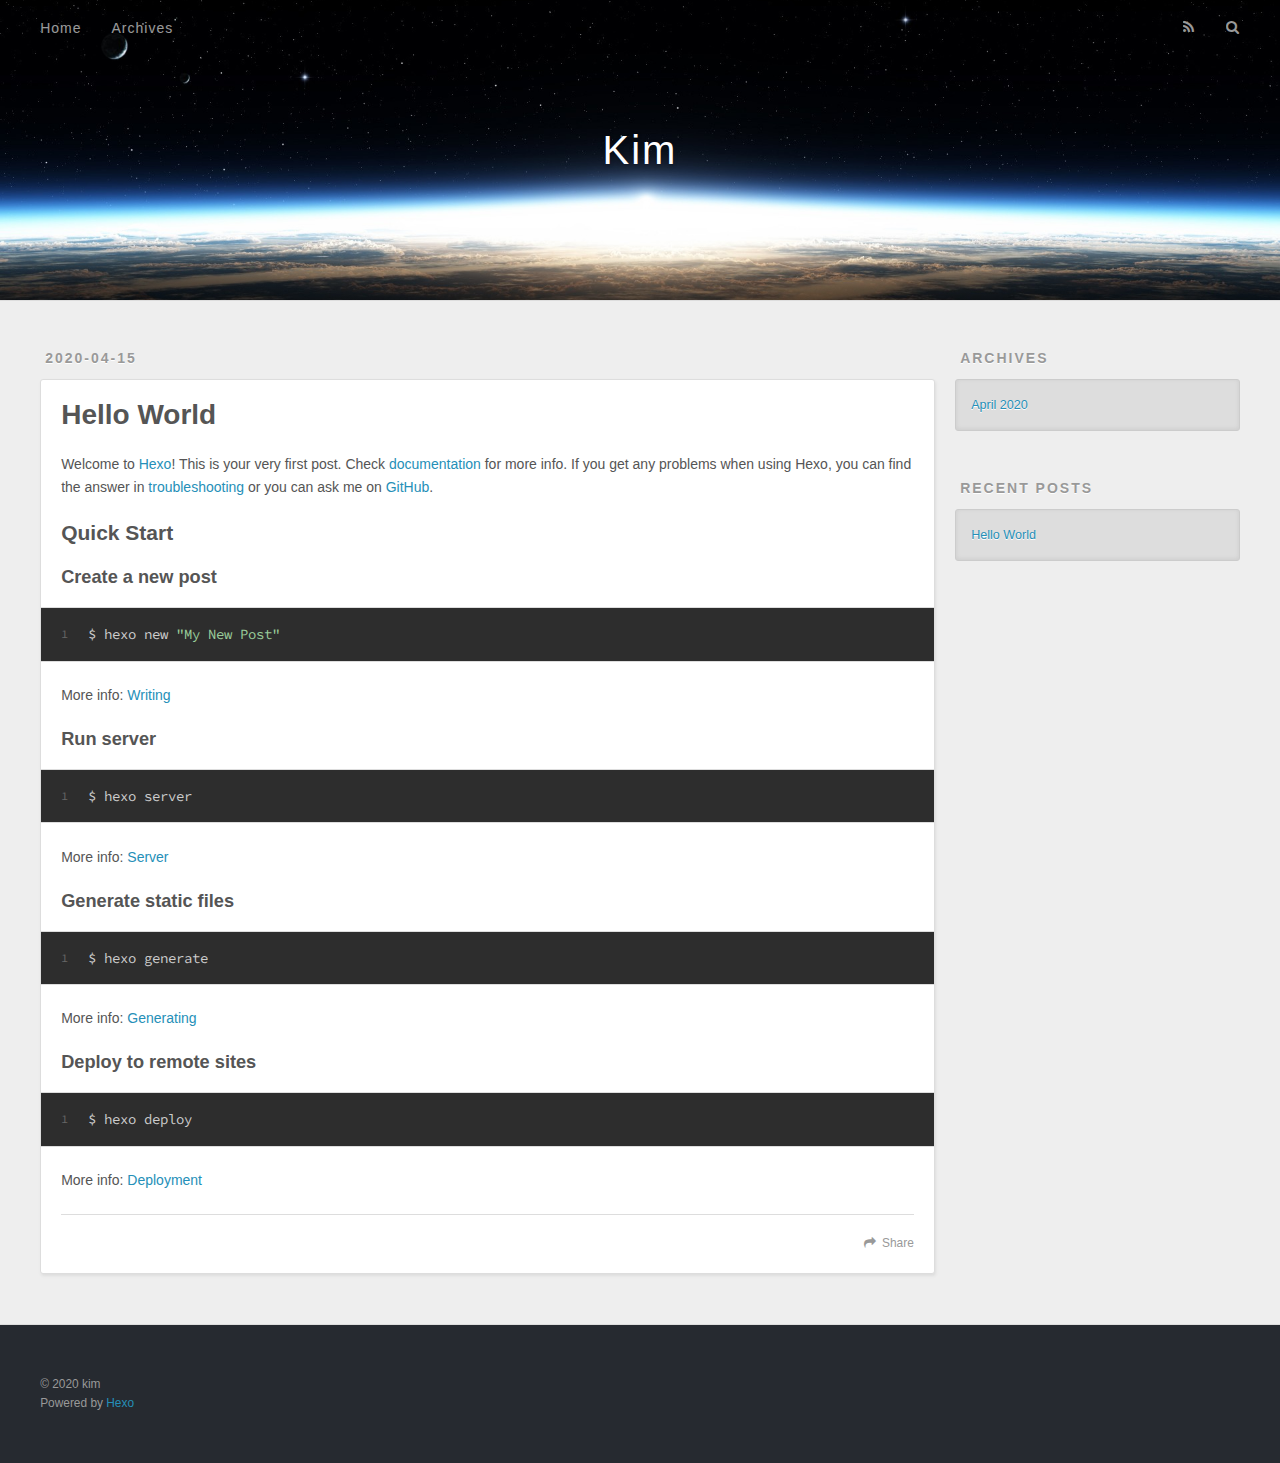
==== index.html @ f3a20fbd "Site updated: 2020-04-15 17:46:55" ====
<!DOCTYPE html>
<html>
<head>
  <meta charset="utf-8">
  

  
  <title>Kim</title>
  <meta name="viewport" content="width=device-width, initial-scale=1, maximum-scale=1">
  <meta property="og:type" content="website">
<meta property="og:title" content="Kim">
<meta property="og:url" content="http://yoursite.com/index.html">
<meta property="og:site_name" content="Kim">
<meta property="og:locale" content="en_US">
<meta property="article:author" content="kim">
<meta name="twitter:card" content="summary">
  
    <link rel="alternate" href="/atom.xml" title="Kim" type="application/atom+xml">
  
  
    <link rel="icon" href="/favicon.png">
  
  
    <link href="//fonts.googleapis.com/css?family=Source+Code+Pro" rel="stylesheet" type="text/css">
  
  
<link rel="stylesheet" href="/css/style.css">

<meta name="generator" content="Hexo 4.2.0"></head>

<body>
  <div id="container">
    <div id="wrap">
      <header id="header">
  <div id="banner"></div>
  <div id="header-outer" class="outer">
    <div id="header-title" class="inner">
      <h1 id="logo-wrap">
        <a href="/" id="logo">Kim</a>
      </h1>
      
    </div>
    <div id="header-inner" class="inner">
      <nav id="main-nav">
        <a id="main-nav-toggle" class="nav-icon"></a>
        
          <a class="main-nav-link" href="/">Home</a>
        
          <a class="main-nav-link" href="/archives">Archives</a>
        
      </nav>
      <nav id="sub-nav">
        
          <a id="nav-rss-link" class="nav-icon" href="/atom.xml" title="RSS Feed"></a>
        
        <a id="nav-search-btn" class="nav-icon" title="Search"></a>
      </nav>
      <div id="search-form-wrap">
        <form action="//google.com/search" method="get" accept-charset="UTF-8" class="search-form"><input type="search" name="q" class="search-form-input" placeholder="Search"><button type="submit" class="search-form-submit">&#xF002;</button><input type="hidden" name="sitesearch" value="http://yoursite.com"></form>
      </div>
    </div>
  </div>
</header>
      <div class="outer">
        <section id="main">
  
    <article id="post-hello-world" class="article article-type-post" itemscope itemprop="blogPost">
  <div class="article-meta">
    <a href="/2020/04/15/hello-world/" class="article-date">
  <time datetime="2020-04-15T09:38:22.490Z" itemprop="datePublished">2020-04-15</time>
</a>
    
  </div>
  <div class="article-inner">
    
    
      <header class="article-header">
        
  
    <h1 itemprop="name">
      <a class="article-title" href="/2020/04/15/hello-world/">Hello World</a>
    </h1>
  

      </header>
    
    <div class="article-entry" itemprop="articleBody">
      
        <p>Welcome to <a href="https://hexo.io/" target="_blank" rel="noopener">Hexo</a>! This is your very first post. Check <a href="https://hexo.io/docs/" target="_blank" rel="noopener">documentation</a> for more info. If you get any problems when using Hexo, you can find the answer in <a href="https://hexo.io/docs/troubleshooting.html" target="_blank" rel="noopener">troubleshooting</a> or you can ask me on <a href="https://github.com/hexojs/hexo/issues" target="_blank" rel="noopener">GitHub</a>.</p>
<h2 id="Quick-Start"><a href="#Quick-Start" class="headerlink" title="Quick Start"></a>Quick Start</h2><h3 id="Create-a-new-post"><a href="#Create-a-new-post" class="headerlink" title="Create a new post"></a>Create a new post</h3><figure class="highlight bash"><table><tr><td class="gutter"><pre><span class="line">1</span><br></pre></td><td class="code"><pre><span class="line">$ hexo new <span class="string">"My New Post"</span></span><br></pre></td></tr></table></figure>

<p>More info: <a href="https://hexo.io/docs/writing.html" target="_blank" rel="noopener">Writing</a></p>
<h3 id="Run-server"><a href="#Run-server" class="headerlink" title="Run server"></a>Run server</h3><figure class="highlight bash"><table><tr><td class="gutter"><pre><span class="line">1</span><br></pre></td><td class="code"><pre><span class="line">$ hexo server</span><br></pre></td></tr></table></figure>

<p>More info: <a href="https://hexo.io/docs/server.html" target="_blank" rel="noopener">Server</a></p>
<h3 id="Generate-static-files"><a href="#Generate-static-files" class="headerlink" title="Generate static files"></a>Generate static files</h3><figure class="highlight bash"><table><tr><td class="gutter"><pre><span class="line">1</span><br></pre></td><td class="code"><pre><span class="line">$ hexo generate</span><br></pre></td></tr></table></figure>

<p>More info: <a href="https://hexo.io/docs/generating.html" target="_blank" rel="noopener">Generating</a></p>
<h3 id="Deploy-to-remote-sites"><a href="#Deploy-to-remote-sites" class="headerlink" title="Deploy to remote sites"></a>Deploy to remote sites</h3><figure class="highlight bash"><table><tr><td class="gutter"><pre><span class="line">1</span><br></pre></td><td class="code"><pre><span class="line">$ hexo deploy</span><br></pre></td></tr></table></figure>

<p>More info: <a href="https://hexo.io/docs/one-command-deployment.html" target="_blank" rel="noopener">Deployment</a></p>

      
    </div>
    <footer class="article-footer">
      <a data-url="http://yoursite.com/2020/04/15/hello-world/" data-id="ck9158bzf0000q0x570cofn86" class="article-share-link">Share</a>
      
      
    </footer>
  </div>
  
</article>


  


</section>
        
          <aside id="sidebar">
  
    

  
    

  
    
  
    
  <div class="widget-wrap">
    <h3 class="widget-title">Archives</h3>
    <div class="widget">
      <ul class="archive-list"><li class="archive-list-item"><a class="archive-list-link" href="/archives/2020/04/">April 2020</a></li></ul>
    </div>
  </div>


  
    
  <div class="widget-wrap">
    <h3 class="widget-title">Recent Posts</h3>
    <div class="widget">
      <ul>
        
          <li>
            <a href="/2020/04/15/hello-world/">Hello World</a>
          </li>
        
      </ul>
    </div>
  </div>

  
</aside>
        
      </div>
      <footer id="footer">
  
  <div class="outer">
    <div id="footer-info" class="inner">
      &copy; 2020 kim<br>
      Powered by <a href="http://hexo.io/" target="_blank">Hexo</a>
    </div>
  </div>
</footer>
    </div>
    <nav id="mobile-nav">
  
    <a href="/" class="mobile-nav-link">Home</a>
  
    <a href="/archives" class="mobile-nav-link">Archives</a>
  
</nav>
    

<script src="//ajax.googleapis.com/ajax/libs/jquery/2.0.3/jquery.min.js"></script>


  
<link rel="stylesheet" href="/fancybox/jquery.fancybox.css">

  
<script src="/fancybox/jquery.fancybox.pack.js"></script>




<script src="/js/script.js"></script>




  </div>
</body>
</html>
---- css/style.css ----
body {
  width: 100%;
}
body:before,
body:after {
  content: "";
  display: table;
}
body:after {
  clear: both;
}
html,
body,
div,
span,
applet,
object,
iframe,
h1,
h2,
h3,
h4,
h5,
h6,
p,
blockquote,
pre,
a,
abbr,
acronym,
address,
big,
cite,
code,
del,
dfn,
em,
img,
ins,
kbd,
q,
s,
samp,
small,
strike,
strong,
sub,
sup,
tt,
var,
dl,
dt,
dd,
ol,
ul,
li,
fieldset,
form,
label,
legend,
table,
caption,
tbody,
tfoot,
thead,
tr,
th,
td {
  margin: 0;
  padding: 0;
  border: 0;
  outline: 0;
  font-weight: inherit;
  font-style: inherit;
  font-family: inherit;
  font-size: 100%;
  vertical-align: baseline;
}
body {
  line-height: 1;
  color: #000;
  background: #fff;
}
ol,
ul {
  list-style: none;
}
table {
  border-collapse: separate;
  border-spacing: 0;
  vertical-align: middle;
}
caption,
th,
td {
  text-align: left;
  font-weight: normal;
  vertical-align: middle;
}
a img {
  border: none;
}
input,
button {
  margin: 0;
  padding: 0;
}
input::-moz-focus-inner,
button::-moz-focus-inner {
  border: 0;
  padding: 0;
}
@font-face {
  font-family: FontAwesome;
  font-style: normal;
  font-weight: normal;
  src: url("fonts/fontawesome-webfont.eot?v=#4.0.3");
  src: url("fonts/fontawesome-webfont.eot?#iefix&v=#4.0.3") format("embedded-opentype"), url("fonts/fontawesome-webfont.woff?v=#4.0.3") format("woff"), url("fonts/fontawesome-webfont.ttf?v=#4.0.3") format("truetype"), url("fonts/fontawesome-webfont.svg#fontawesomeregular?v=#4.0.3") format("svg");
}
html,
body,
#container {
  height: 100%;
}
body {
  background: #eee;
  font: 14px -apple-system, BlinkMacSystemFont, "Segoe UI", "Roboto", "Oxygen", "Ubuntu", "Cantarell", "Fira Sans", "Droid Sans", "Helvetica Neue", sans-serif;
  -webkit-text-size-adjust: 100%;
}
.outer {
  max-width: 1220px;
  margin: 0 auto;
  padding: 0 20px;
}
.outer:before,
.outer:after {
  content: "";
  display: table;
}
.outer:after {
  clear: both;
}
.inner {
  display: inline;
  float: left;
  width: 98.33333333333333%;
  margin: 0 0.833333333333333%;
}
.left,
.alignleft {
  float: left;
}
.right,
.alignright {
  float: right;
}
.clear {
  clear: both;
}
#container {
  position: relative;
}
.mobile-nav-on {
  overflow: hidden;
}
#wrap {
  height: 100%;
  width: 100%;
  position: absolute;
  top: 0;
  left: 0;
  -webkit-transition: 0.2s ease-out;
  -moz-transition: 0.2s ease-out;
  -ms-transition: 0.2s ease-out;
  transition: 0.2s ease-out;
  z-index: 1;
  background: #eee;
}
.mobile-nav-on #wrap {
  left: 280px;
}
@media screen and (min-width: 768px) {
  #main {
    display: inline;
    float: left;
    width: 73.33333333333333%;
    margin: 0 0.833333333333333%;
  }
}
.article-date,
.article-category-link,
.archive-year,
.widget-title {
  text-decoration: none;
  text-transform: uppercase;
  letter-spacing: 2px;
  color: #999;
  margin-bottom: 1em;
  margin-left: 5px;
  line-height: 1em;
  text-shadow: 0 1px #fff;
  font-weight: bold;
}
.article-inner,
.archive-article-inner {
  background: #fff;
  -webkit-box-shadow: 1px 2px 3px #ddd;
  box-shadow: 1px 2px 3px #ddd;
  border: 1px solid #ddd;
  border-radius: 3px;
}
.article-entry h1,
.widget h1 {
  font-size: 2em;
}
.article-entry h2,
.widget h2 {
  font-size: 1.5em;
}
.article-entry h3,
.widget h3 {
  font-size: 1.3em;
}
.article-entry h4,
.widget h4 {
  font-size: 1.2em;
}
.article-entry h5,
.widget h5 {
  font-size: 1em;
}
.article-entry h6,
.widget h6 {
  font-size: 1em;
  color: #999;
}
.article-entry hr,
.widget hr {
  border: 1px dashed #ddd;
}
.article-entry strong,
.widget strong {
  font-weight: bold;
}
.article-entry em,
.widget em,
.article-entry cite,
.widget cite {
  font-style: italic;
}
.article-entry sup,
.widget sup,
.article-entry sub,
.widget sub {
  font-size: 0.75em;
  line-height: 0;
  position: relative;
  vertical-align: baseline;
}
.article-entry sup,
.widget sup {
  top: -0.5em;
}
.article-entry sub,
.widget sub {
  bottom: -0.2em;
}
.article-entry small,
.widget small {
  font-size: 0.85em;
}
.article-entry acronym,
.widget acronym,
.article-entry abbr,
.widget abbr {
  border-bottom: 1px dotted;
}
.article-entry ul,
.widget ul,
.article-entry ol,
.widget ol,
.article-entry dl,
.widget dl {
  margin: 0 20px;
  line-height: 1.6em;
}
.article-entry ul ul,
.widget ul ul,
.article-entry ol ul,
.widget ol ul,
.article-entry ul ol,
.widget ul ol,
.article-entry ol ol,
.widget ol ol {
  margin-top: 0;
  margin-bottom: 0;
}
.article-entry ul,
.widget ul {
  list-style: disc;
}
.article-entry ol,
.widget ol {
  list-style: decimal;
}
.article-entry dt,
.widget dt {
  font-weight: bold;
}
#header {
  height: 300px;
  position: relative;
  border-bottom: 1px solid #ddd;
}
#header:before,
#header:after {
  content: "";
  position: absolute;
  left: 0;
  right: 0;
  height: 40px;
}
#header:before {
  top: 0;
  background: -webkit-linear-gradient(rgba(0,0,0,0.2), transparent);
  background: -moz-linear-gradient(rgba(0,0,0,0.2), transparent);
  background: -ms-linear-gradient(rgba(0,0,0,0.2), transparent);
  background: linear-gradient(rgba(0,0,0,0.2), transparent);
}
#header:after {
  bottom: 0;
  background: -webkit-linear-gradient(transparent, rgba(0,0,0,0.2));
  background: -moz-linear-gradient(transparent, rgba(0,0,0,0.2));
  background: -ms-linear-gradient(transparent, rgba(0,0,0,0.2));
  background: linear-gradient(transparent, rgba(0,0,0,0.2));
}
#header-outer {
  height: 100%;
  position: relative;
}
#header-inner {
  position: relative;
  overflow: hidden;
}
#banner {
  position: absolute;
  top: 0;
  left: 0;
  width: 100%;
  height: 100%;
  background: url("images/banner.jpg") center #000;
  -webkit-background-size: cover;
  -moz-background-size: cover;
  background-size: cover;
  z-index: -1;
}
#header-title {
  text-align: center;
  height: 40px;
  position: absolute;
  top: 50%;
  left: 0;
  margin-top: -20px;
}
#logo,
#subtitle {
  text-decoration: none;
  color: #fff;
  font-weight: 300;
  text-shadow: 0 1px 4px rgba(0,0,0,0.3);
}
#logo {
  font-size: 40px;
  line-height: 40px;
  letter-spacing: 2px;
}
#subtitle {
  font-size: 16px;
  line-height: 16px;
  letter-spacing: 1px;
}
#subtitle-wrap {
  margin-top: 16px;
}
#main-nav {
  float: left;
  margin-left: -15px;
}
.nav-icon,
.main-nav-link {
  float: left;
  color: #fff;
  opacity: 0.6;
  text-decoration: none;
  text-shadow: 0 1px rgba(0,0,0,0.2);
  -webkit-transition: opacity 0.2s;
  -moz-transition: opacity 0.2s;
  -ms-transition: opacity 0.2s;
  transition: opacity 0.2s;
  display: block;
  padding: 20px 15px;
}
.nav-icon:hover,
.main-nav-link:hover {
  opacity: 1;
}
.nav-icon {
  font-family: FontAwesome;
  text-align: center;
  font-size: 14px;
  width: 14px;
  height: 14px;
  padding: 20px 15px;
  position: relative;
  cursor: pointer;
}
.main-nav-link {
  font-weight: 300;
  letter-spacing: 1px;
}
@media screen and (max-width: 479px) {
  .main-nav-link {
    display: none;
  }
}
#main-nav-toggle {
  display: none;
}
#main-nav-toggle:before {
  content: "\f0c9";
}
@media screen and (max-width: 479px) {
  #main-nav-toggle {
    display: block;
  }
}
#sub-nav {
  float: right;
  margin-right: -15px;
}
#nav-rss-link:before {
  content: "\f09e";
}
#nav-search-btn:before {
  content: "\f002";
}
#search-form-wrap {
  position: absolute;
  top: 15px;
  width: 150px;
  height: 30px;
  right: -150px;
  opacity: 0;
  -webkit-transition: 0.2s ease-out;
  -moz-transition: 0.2s ease-out;
  -ms-transition: 0.2s ease-out;
  transition: 0.2s ease-out;
}
#search-form-wrap.on {
  opacity: 1;
  right: 0;
}
@media screen and (max-width: 479px) {
  #search-form-wrap {
    width: 100%;
    right: -100%;
  }
}
.search-form {
  position: absolute;
  top: 0;
  left: 0;
  right: 0;
  background: #fff;
  padding: 5px 15px;
  border-radius: 15px;
  -webkit-box-shadow: 0 0 10px rgba(0,0,0,0.3);
  box-shadow: 0 0 10px rgba(0,0,0,0.3);
}
.search-form-input {
  border: none;
  background: none;
  color: #555;
  width: 100%;
  font: 13px -apple-system, BlinkMacSystemFont, "Segoe UI", "Roboto", "Oxygen", "Ubuntu", "Cantarell", "Fira Sans", "Droid Sans", "Helvetica Neue", sans-serif;
  outline: none;
}
.search-form-input::-webkit-search-results-decoration,
.search-form-input::-webkit-search-cancel-button {
  -webkit-appearance: none;
}
.search-form-submit {
  position: absolute;
  top: 50%;
  right: 10px;
  margin-top: -7px;
  font: 13px FontAwesome;
  border: none;
  background: none;
  color: #bbb;
  cursor: pointer;
}
.search-form-submit:hover,
.search-form-submit:focus {
  color: #777;
}
.article {
  margin: 50px 0;
}
.article-inner {
  overflow: hidden;
}
.article-meta:before,
.article-meta:after {
  content: "";
  display: table;
}
.article-meta:after {
  clear: both;
}
.article-date {
  float: left;
}
.article-category {
  float: left;
  line-height: 1em;
  color: #ccc;
  text-shadow: 0 1px #fff;
  margin-left: 8px;
}
.article-category:before {
  content: "\2022";
}
.article-category-link {
  margin: 0 12px 1em;
}
.article-header {
  padding: 20px 20px 0;
}
.article-title {
  text-decoration: none;
  font-size: 2em;
  font-weight: bold;
  color: #555;
  line-height: 1.1em;
  -webkit-transition: color 0.2s;
  -moz-transition: color 0.2s;
  -ms-transition: color 0.2s;
  transition: color 0.2s;
}
a.article-title:hover {
  color: #258fb8;
}
.article-entry {
  color: #555;
  padding: 0 20px;
}
.article-entry:before,
.article-entry:after {
  content: "";
  display: table;
}
.article-entry:after {
  clear: both;
}
.article-entry p,
.article-entry table {
  line-height: 1.6em;
  margin: 1.6em 0;
}
.article-entry h1,
.article-entry h2,
.article-entry h3,
.article-entry h4,
.article-entry h5,
.article-entry h6 {
  font-weight: bold;
}
.article-entry h1,
.article-entry h2,
.article-entry h3,
.article-entry h4,
.article-entry h5,
.article-entry h6 {
  line-height: 1.1em;
  margin: 1.1em 0;
}
.article-entry a {
  color: #258fb8;
  text-decoration: none;
}
.article-entry a:hover {
  text-decoration: underline;
}
.article-entry ul,
.article-entry ol,
.article-entry dl {
  margin-top: 1.6em;
  margin-bottom: 1.6em;
}
.article-entry img,
.article-entry video {
  max-width: 100%;
  height: auto;
  display: block;
  margin: auto;
}
.article-entry iframe {
  border: none;
}
.article-entry table {
  width: 100%;
  border-collapse: collapse;
  border-spacing: 0;
}
.article-entry th {
  font-weight: bold;
  border-bottom: 3px solid #ddd;
  padding-bottom: 0.5em;
}
.article-entry td {
  border-bottom: 1px solid #ddd;
  padding: 10px 0;
}
.article-entry blockquote {
  font-family: Georgia, "Times New Roman", serif;
  font-size: 1.4em;
  margin: 1.6em 20px;
  text-align: center;
}
.article-entry blockquote footer {
  font-size: 14px;
  margin: 1.6em 0;
  font-family: -apple-system, BlinkMacSystemFont, "Segoe UI", "Roboto", "Oxygen", "Ubuntu", "Cantarell", "Fira Sans", "Droid Sans", "Helvetica Neue", sans-serif;
}
.article-entry blockquote footer cite:before {
  content: "—";
  padding: 0 0.5em;
}
.article-entry .pullquote {
  text-align: left;
  width: 45%;
  margin: 0;
}
.article-entry .pullquote.left {
  margin-left: 0.5em;
  margin-right: 1em;
}
.article-entry .pullquote.right {
  margin-right: 0.5em;
  margin-left: 1em;
}
.article-entry .caption {
  color: #999;
  display: block;
  font-size: 0.9em;
  margin-top: 0.5em;
  position: relative;
  text-align: center;
}
.article-entry .video-container {
  position: relative;
  padding-top: 56.25%;
  height: 0;
  overflow: hidden;
}
.article-entry .video-container iframe,
.article-entry .video-container object,
.article-entry .video-container embed {
  position: absolute;
  top: 0;
  left: 0;
  width: 100%;
  height: 100%;
  margin-top: 0;
}
.article-more-link a {
  display: inline-block;
  line-height: 1em;
  padding: 6px 15px;
  border-radius: 15px;
  background: #eee;
  color: #999;
  text-shadow: 0 1px #fff;
  text-decoration: none;
}
.article-more-link a:hover {
  background: #258fb8;
  color: #fff;
  text-decoration: none;
  text-shadow: 0 1px #1e7293;
}
.article-footer {
  font-size: 0.85em;
  line-height: 1.6em;
  border-top: 1px solid #ddd;
  padding-top: 1.6em;
  margin: 0 20px 20px;
}
.article-footer:before,
.article-footer:after {
  content: "";
  display: table;
}
.article-footer:after {
  clear: both;
}
.article-footer a {
  color: #999;
  text-decoration: none;
}
.article-footer a:hover {
  color: #555;
}
.article-tag-list-item {
  float: left;
  margin-right: 10px;
}
.article-tag-list-link:before {
  content: "#";
}
.article-comment-link {
  float: right;
}
.article-comment-link:before {
  content: "\f075";
  font-family: FontAwesome;
  padding-right: 8px;
}
.article-share-link {
  cursor: pointer;
  float: right;
  margin-left: 20px;
}
.article-share-link:before {
  content: "\f064";
  font-family: FontAwesome;
  padding-right: 6px;
}
#article-nav {
  position: relative;
}
#article-nav:before,
#article-nav:after {
  content: "";
  display: table;
}
#article-nav:after {
  clear: both;
}
@media screen and (min-width: 768px) {
  #article-nav {
    margin: 50px 0;
  }
  #article-nav:before {
    width: 8px;
    height: 8px;
    position: absolute;
    top: 50%;
    left: 50%;
    margin-top: -4px;
    margin-left: -4px;
    content: "";
    border-radius: 50%;
    background: #ddd;
    -webkit-box-shadow: 0 1px 2px #fff;
    box-shadow: 0 1px 2px #fff;
  }
}
.article-nav-link-wrap {
  text-decoration: none;
  text-shadow: 0 1px #fff;
  color: #999;
  -webkit-box-sizing: border-box;
  -moz-box-sizing: border-box;
  box-sizing: border-box;
  margin-top: 50px;
  text-align: center;
  display: block;
}
.article-nav-link-wrap:hover {
  color: #555;
}
@media screen and (min-width: 768px) {
  .article-nav-link-wrap {
    width: 50%;
    margin-top: 0;
  }
}
@media screen and (min-width: 768px) {
  #article-nav-newer {
    float: left;
    text-align: right;
    padding-right: 20px;
  }
}
@media screen and (min-width: 768px) {
  #article-nav-older {
    float: right;
    text-align: left;
    padding-left: 20px;
  }
}
.article-nav-caption {
  text-transform: uppercase;
  letter-spacing: 2px;
  color: #ddd;
  line-height: 1em;
  font-weight: bold;
}
#article-nav-newer .article-nav-caption {
  margin-right: -2px;
}
.article-nav-title {
  font-size: 0.85em;
  line-height: 1.6em;
  margin-top: 0.5em;
}
.article-share-box {
  position: absolute;
  display: none;
  background: #fff;
  -webkit-box-shadow: 1px 2px 10px rgba(0,0,0,0.2);
  box-shadow: 1px 2px 10px rgba(0,0,0,0.2);
  border-radius: 3px;
  margin-left: -145px;
  overflow: hidden;
  z-index: 1;
}
.article-share-box.on {
  display: block;
}
.article-share-input {
  width: 100%;
  background: none;
  -webkit-box-sizing: border-box;
  -moz-box-sizing: border-box;
  box-sizing: border-box;
  font: 14px -apple-system, BlinkMacSystemFont, "Segoe UI", "Roboto", "Oxygen", "Ubuntu", "Cantarell", "Fira Sans", "Droid Sans", "Helvetica Neue", sans-serif;
  padding: 0 15px;
  color: #555;
  outline: none;
  border: 1px solid #ddd;
  border-radius: 3px 3px 0 0;
  height: 36px;
  line-height: 36px;
}
.article-share-links {
  background: #eee;
}
.article-share-links:before,
.article-share-links:after {
  content: "";
  display: table;
}
.article-share-links:after {
  clear: both;
}
.article-share-twitter,
.article-share-facebook,
.article-share-pinterest,
.article-share-google {
  width: 50px;
  height: 36px;
  display: block;
  float: left;
  position: relative;
  color: #999;
  text-shadow: 0 1px #fff;
}
.article-share-twitter:before,
.article-share-facebook:before,
.article-share-pinterest:before,
.article-share-google:before {
  font-size: 20px;
  font-family: FontAwesome;
  width: 20px;
  height: 20px;
  position: absolute;
  top: 50%;
  left: 50%;
  margin-top: -10px;
  margin-left: -10px;
  text-align: center;
}
.article-share-twitter:hover,
.article-share-facebook:hover,
.article-share-pinterest:hover,
.article-share-google:hover {
  color: #fff;
}
.article-share-twitter:before {
  content: "\f099";
}
.article-share-twitter:hover {
  background: #00aced;
  text-shadow: 0 1px #008abe;
}
.article-share-facebook:before {
  content: "\f09a";
}
.article-share-facebook:hover {
  background: #3b5998;
  text-shadow: 0 1px #2f477a;
}
.article-share-pinterest:before {
  content: "\f0d2";
}
.article-share-pinterest:hover {
  background: #cb2027;
  text-shadow: 0 1px #a21a1f;
}
.article-share-google:before {
  content: "\f0d5";
}
.article-share-google:hover {
  background: #dd4b39;
  text-shadow: 0 1px #be3221;
}
.article-gallery {
  background: #000;
  position: relative;
}
.article-gallery-photos {
  position: relative;
  overflow: hidden;
}
.article-gallery-img {
  display: none;
  max-width: 100%;
}
.article-gallery-img:first-child {
  display: block;
}
.article-gallery-img.loaded {
  position: absolute;
  display: block;
}
.article-gallery-img img {
  display: block;
  max-width: 100%;
  margin: 0 auto;
}
#comments {
  background: #fff;
  -webkit-box-shadow: 1px 2px 3px #ddd;
  box-shadow: 1px 2px 3px #ddd;
  padding: 20px;
  border: 1px solid #ddd;
  border-radius: 3px;
  margin: 50px 0;
}
#comments a {
  color: #258fb8;
}
.archives-wrap {
  margin: 50px 0;
}
.archives:before,
.archives:after {
  content: "";
  display: table;
}
.archives:after {
  clear: both;
}
.archive-year-wrap {
  margin-bottom: 1em;
}
.archives {
  -webkit-column-gap: 10px;
  -moz-column-gap: 10px;
  column-gap: 10px;
}
@media screen and (min-width: 480px) and (max-width: 767px) {
  .archives {
    -webkit-column-count: 2;
    -moz-column-count: 2;
    column-count: 2;
  }
}
@media screen and (min-width: 768px) {
  .archives {
    -webkit-column-count: 3;
    -moz-column-count: 3;
    column-count: 3;
  }
}
.archive-article {
  -webkit-column-break-inside: avoid;
  page-break-inside: avoid;
  overflow: hidden;
  break-inside: avoid-column;
}
.archive-article-inner {
  padding: 10px;
  margin-bottom: 15px;
}
.archive-article-title {
  text-decoration: none;
  font-weight: bold;
  color: #555;
  -webkit-transition: color 0.2s;
  -moz-transition: color 0.2s;
  -ms-transition: color 0.2s;
  transition: color 0.2s;
  line-height: 1.6em;
}
.archive-article-title:hover {
  color: #258fb8;
}
.archive-article-footer {
  margin-top: 1em;
}
.archive-article-date {
  color: #999;
  text-decoration: none;
  font-size: 0.85em;
  line-height: 1em;
  margin-bottom: 0.5em;
  display: block;
}
#page-nav {
  margin: 50px auto;
  background: #fff;
  -webkit-box-shadow: 1px 2px 3px #ddd;
  box-shadow: 1px 2px 3px #ddd;
  border: 1px solid #ddd;
  border-radius: 3px;
  text-align: center;
  color: #999;
  overflow: hidden;
}
#page-nav:before,
#page-nav:after {
  content: "";
  display: table;
}
#page-nav:after {
  clear: both;
}
#page-nav a,
#page-nav span {
  padding: 10px 20px;
  line-height: 1;
  height: 2ex;
}
#page-nav a {
  color: #999;
  text-decoration: none;
}
#page-nav a:hover {
  background: #999;
  color: #fff;
}
#page-nav .prev {
  float: left;
}
#page-nav .next {
  float: right;
}
#page-nav .page-number {
  display: inline-block;
}
@media screen and (max-width: 479px) {
  #page-nav .page-number {
    display: none;
  }
}
#page-nav .current {
  color: #555;
  font-weight: bold;
}
#page-nav .space {
  color: #ddd;
}
#footer {
  background: #262a30;
  padding: 50px 0;
  border-top: 1px solid #ddd;
  color: #999;
}
#footer a {
  color: #258fb8;
  text-decoration: none;
}
#footer a:hover {
  text-decoration: underline;
}
#footer-info {
  line-height: 1.6em;
  font-size: 0.85em;
}
.article-entry pre,
.article-entry .highlight {
  background: #2d2d2d;
  margin: 0 -20px;
  padding: 15px 20px;
  border-style: solid;
  border-color: #ddd;
  border-width: 1px 0;
  overflow: auto;
  color: #ccc;
  line-height: 22.400000000000002px;
}
.article-entry .highlight .gutter pre,
.article-entry .gist .gist-file .gist-data .line-numbers {
  color: #666;
  font-size: 0.85em;
}
.article-entry pre,
.article-entry code {
  font-family: "Source Code Pro", Consolas, Monaco, Menlo, Consolas, monospace;
}
.article-entry code {
  background: #eee;
  text-shadow: 0 1px #fff;
  padding: 0 0.3em;
}
.article-entry pre code {
  background: none;
  text-shadow: none;
  padding: 0;
}
.article-entry .highlight pre {
  border: none;
  margin: 0;
  padding: 0;
}
.article-entry .highlight table {
  margin: 0;
  width: auto;
}
.article-entry .highlight td {
  border: none;
  padding: 0;
}
.article-entry .highlight figcaption {
  font-size: 0.85em;
  color: #999;
  line-height: 1em;
  margin-bottom: 1em;
}
.article-entry .highlight figcaption:before,
.article-entry .highlight figcaption:after {
  content: "";
  display: table;
}
.article-entry .highlight figcaption:after {
  clear: both;
}
.article-entry .highlight figcaption a {
  float: right;
}
.article-entry .highlight .gutter pre {
  text-align: right;
  padding-right: 20px;
}
.article-entry .highlight .line {
  height: 22.400000000000002px;
}
.article-entry .highlight .line.marked {
  background: #515151;
}
.article-entry .gist {
  margin: 0 -20px;
  border-style: solid;
  border-color: #ddd;
  border-width: 1px 0;
  background: #2d2d2d;
  padding: 15px 20px 15px 0;
}
.article-entry .gist .gist-file {
  border: none;
  font-family: "Source Code Pro", Consolas, Monaco, Menlo, Consolas, monospace;
  margin: 0;
}
.article-entry .gist .gist-file .gist-data {
  background: none;
  border: none;
}
.article-entry .gist .gist-file .gist-data .line-numbers {
  background: none;
  border: none;
  padding: 0 20px 0 0;
}
.article-entry .gist .gist-file .gist-data .line-data {
  padding: 0 !important;
}
.article-entry .gist .gist-file .highlight {
  margin: 0;
  padding: 0;
  border: none;
}
.article-entry .gist .gist-file .gist-meta {
  background: #2d2d2d;
  color: #999;
  font: 0.85em -apple-system, BlinkMacSystemFont, "Segoe UI", "Roboto", "Oxygen", "Ubuntu", "Cantarell", "Fira Sans", "Droid Sans", "Helvetica Neue", sans-serif;
  text-shadow: 0 0;
  padding: 0;
  margin-top: 1em;
  margin-left: 20px;
}
.article-entry .gist .gist-file .gist-meta a {
  color: #258fb8;
  font-weight: normal;
}
.article-entry .gist .gist-file .gist-meta a:hover {
  text-decoration: underline;
}
pre .comment,
pre .title {
  color: #999;
}
pre .variable,
pre .attribute,
pre .tag,
pre .regexp,
pre .ruby .constant,
pre .xml .tag .title,
pre .xml .pi,
pre .xml .doctype,
pre .html .doctype,
pre .css .id,
pre .css .class,
pre .css .pseudo {
  color: #f2777a;
}
pre .number,
pre .preprocessor,
pre .built_in,
pre .literal,
pre .params,
pre .constant {
  color: #f99157;
}
pre .class,
pre .ruby .class .title,
pre .css .rules .attribute {
  color: #9c9;
}
pre .string,
pre .value,
pre .inheritance,
pre .header,
pre .ruby .symbol,
pre .xml .cdata {
  color: #9c9;
}
pre .css .hexcolor {
  color: #6cc;
}
pre .function,
pre .python .decorator,
pre .python .title,
pre .ruby .function .title,
pre .ruby .title .keyword,
pre .perl .sub,
pre .javascript .title,
pre .coffeescript .title {
  color: #69c;
}
pre .keyword,
pre .javascript .function {
  color: #c9c;
}
@media screen and (max-width: 479px) {
  #mobile-nav {
    position: absolute;
    top: 0;
    left: 0;
    width: 280px;
    height: 100%;
    background: #191919;
    border-right: 1px solid #fff;
  }
}
@media screen and (max-width: 479px) {
  .mobile-nav-link {
    display: block;
    color: #999;
    text-decoration: none;
    padding: 15px 20px;
    font-weight: bold;
  }
  .mobile-nav-link:hover {
    color: #fff;
  }
}
@media screen and (min-width: 768px) {
  #sidebar {
    display: inline;
    float: left;
    width: 23.333333333333332%;
    margin: 0 0.833333333333333%;
  }
}
.widget-wrap {
  margin: 50px 0;
}
.widget {
  color: #777;
  text-shadow: 0 1px #fff;
  background: #ddd;
  -webkit-box-shadow: 0 -1px 4px #ccc inset;
  box-shadow: 0 -1px 4px #ccc inset;
  border: 1px solid #ccc;
  padding: 15px;
  border-radius: 3px;
}
.widget a {
  color: #258fb8;
  text-decoration: none;
}
.widget a:hover {
  text-decoration: underline;
}
.widget ul ul,
.widget ol ul,
.widget dl ul,
.widget ul ol,
.widget ol ol,
.widget dl ol,
.widget ul dl,
.widget ol dl,
.widget dl dl {
  margin-left: 15px;
  list-style: disc;
}
.widget {
  line-height: 1.6em;
  word-wrap: break-word;
  font-size: 0.9em;
}
.widget ul,
.widget ol {
  list-style: none;
  margin: 0;
}
.widget ul ul,
.widget ol ul,
.widget ul ol,
.widget ol ol {
  margin: 0 20px;
}
.widget ul ul,
.widget ol ul {
  list-style: disc;
}
.widget ul ol,
.widget ol ol {
  list-style: decimal;
}
.category-list-count,
.tag-list-count,
.archive-list-count {
  padding-left: 5px;
  color: #999;
  font-size: 0.85em;
}
.category-list-count:before,
.tag-list-count:before,
.archive-list-count:before {
  content: "(";
}
.category-list-count:after,
.tag-list-count:after,
.archive-list-count:after {
  content: ")";
}
.tagcloud a {
  margin-right: 5px;
  display: inline-block;
}
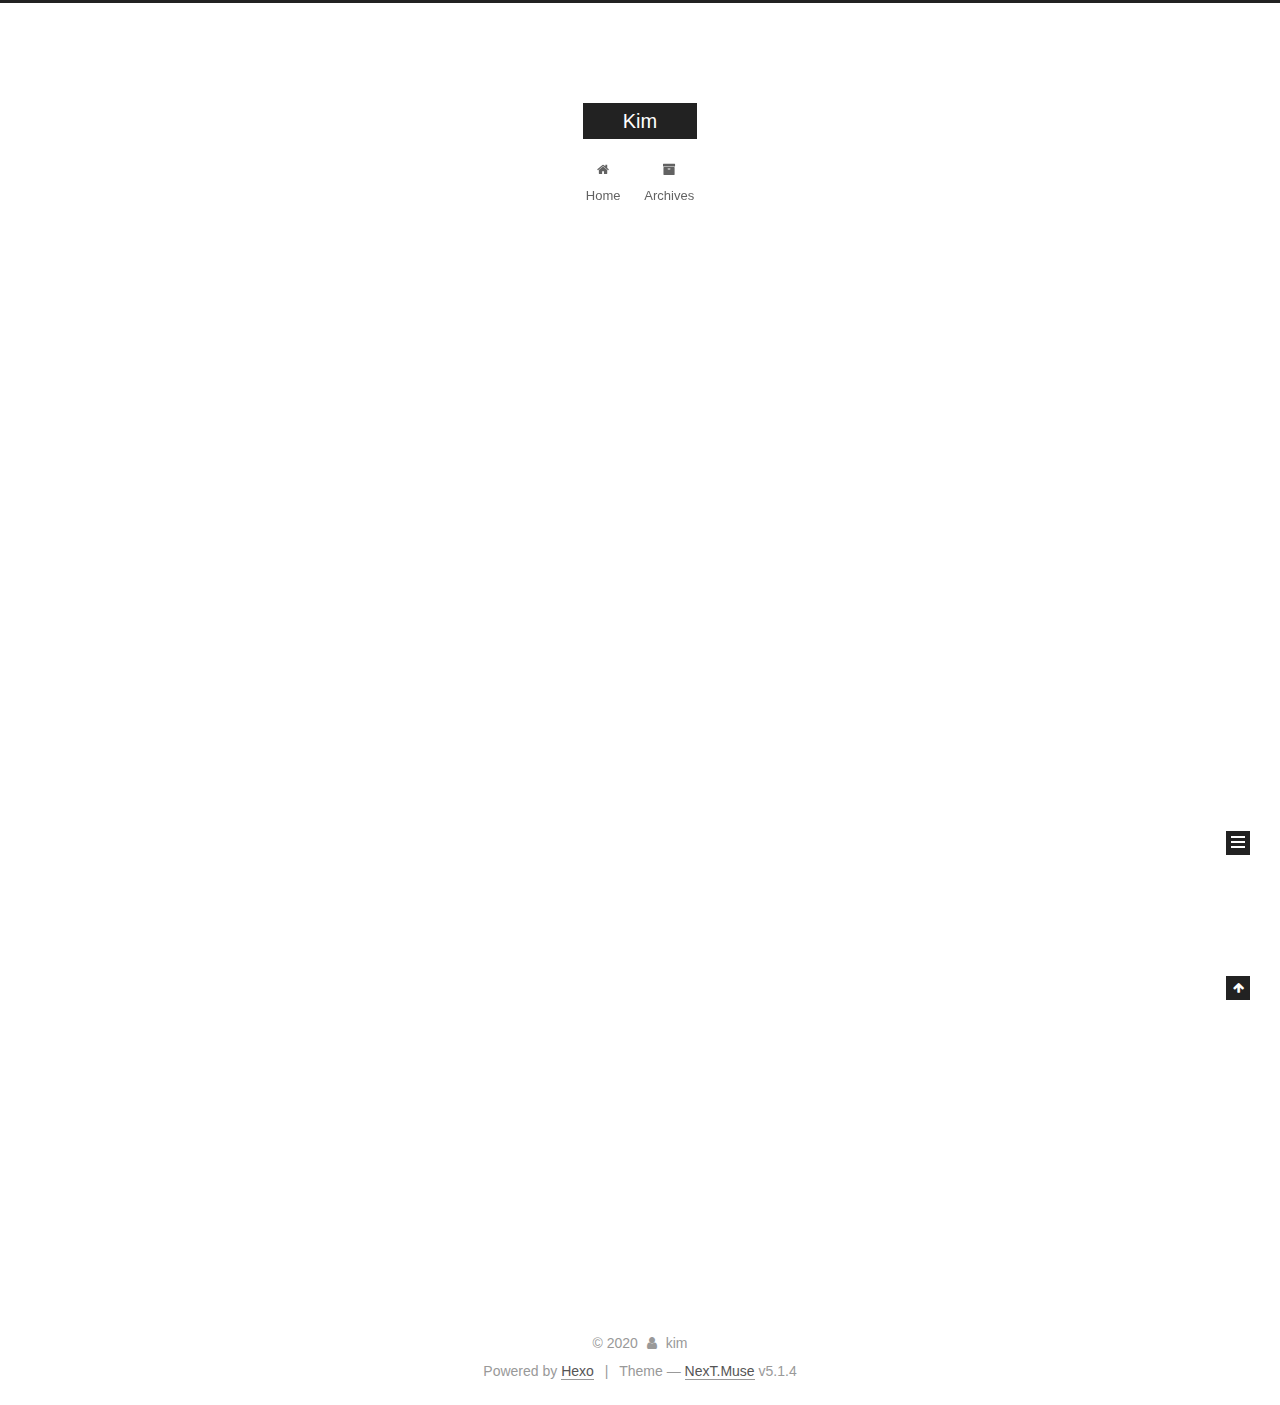
==== commit dedfda75: "Site updated: 2020-04-15 18:15:14" ====
--- a/index.html
+++ b/index.html
@@ -1,196 +1,620 @@
 <!DOCTYPE html>
-<html>
+
+
+
+  
+
+
+<html class="theme-next muse use-motion" lang="en">
 <head>
-  <meta charset="utf-8">
-  
-
-  
-  <title>Kim</title>
-  <meta name="viewport" content="width=device-width, initial-scale=1, maximum-scale=1">
-  <meta property="og:type" content="website">
+  <meta charset="UTF-8"/>
+<meta http-equiv="X-UA-Compatible" content="IE=edge" />
+<meta name="viewport" content="width=device-width, initial-scale=1, maximum-scale=1"/>
+<meta name="theme-color" content="#222">
+
+
+
+
+
+
+
+
+
+<meta http-equiv="Cache-Control" content="no-transform" />
+<meta http-equiv="Cache-Control" content="no-siteapp" />
+
+
+
+
+
+
+
+
+
+
+
+
+
+
+
+
+  
+  
+  <link href="/lib/fancybox/source/jquery.fancybox.css?v=2.1.5" rel="stylesheet" type="text/css" />
+
+
+
+
+
+
+
+<link href="/lib/font-awesome/css/font-awesome.min.css?v=4.6.2" rel="stylesheet" type="text/css" />
+
+<link href="/css/main.css?v=5.1.4" rel="stylesheet" type="text/css" />
+
+
+  <link rel="apple-touch-icon" sizes="180x180" href="/images/apple-touch-icon-next.png?v=5.1.4">
+
+
+  <link rel="icon" type="image/png" sizes="32x32" href="/images/favicon-32x32-next.png?v=5.1.4">
+
+
+  <link rel="icon" type="image/png" sizes="16x16" href="/images/favicon-16x16-next.png?v=5.1.4">
+
+
+  <link rel="mask-icon" href="/images/logo.svg?v=5.1.4" color="#222">
+
+
+
+
+
+  <meta name="keywords" content="Hexo, NexT" />
+
+
+
+
+
+
+
+
+
+
+<meta property="og:type" content="website">
 <meta property="og:title" content="Kim">
 <meta property="og:url" content="http://yoursite.com/index.html">
 <meta property="og:site_name" content="Kim">
 <meta property="og:locale" content="en_US">
 <meta property="article:author" content="kim">
 <meta name="twitter:card" content="summary">
-  
-    <link rel="alternate" href="/atom.xml" title="Kim" type="application/atom+xml">
-  
-  
-    <link rel="icon" href="/favicon.png">
-  
-  
-    <link href="//fonts.googleapis.com/css?family=Source+Code+Pro" rel="stylesheet" type="text/css">
-  
-  
-<link rel="stylesheet" href="/css/style.css">
+
+
+
+<script type="text/javascript" id="hexo.configurations">
+  var NexT = window.NexT || {};
+  var CONFIG = {
+    root: '/',
+    scheme: 'Muse',
+    version: '5.1.4',
+    sidebar: {"position":"left","display":"post","offset":12,"b2t":false,"scrollpercent":false,"onmobile":false},
+    fancybox: true,
+    tabs: true,
+    motion: {"enable":true,"async":false,"transition":{"post_block":"fadeIn","post_header":"slideDownIn","post_body":"slideDownIn","coll_header":"slideLeftIn","sidebar":"slideUpIn"}},
+    duoshuo: {
+      userId: '0',
+      author: 'Author'
+    },
+    algolia: {
+      applicationID: '',
+      apiKey: '',
+      indexName: '',
+      hits: {"per_page":10},
+      labels: {"input_placeholder":"Search for Posts","hits_empty":"We didn't find any results for the search: ${query}","hits_stats":"${hits} results found in ${time} ms"}
+    }
+  };
+</script>
+
+
+
+  <link rel="canonical" href="http://yoursite.com/"/>
+
+
+
+
+
+  <title>Kim</title>
+  
+
+
+
+
+
+
+
 
 <meta name="generator" content="Hexo 4.2.0"></head>
 
-<body>
-  <div id="container">
-    <div id="wrap">
-      <header id="header">
-  <div id="banner"></div>
-  <div id="header-outer" class="outer">
-    <div id="header-title" class="inner">
-      <h1 id="logo-wrap">
-        <a href="/" id="logo">Kim</a>
-      </h1>
-      
+<body itemscope itemtype="http://schema.org/WebPage" lang="en">
+
+  
+  
+    
+  
+
+  <div class="container sidebar-position-left 
+  page-home">
+    <div class="headband"></div>
+
+    <header id="header" class="header" itemscope itemtype="http://schema.org/WPHeader">
+      <div class="header-inner"><div class="site-brand-wrapper">
+  <div class="site-meta ">
+    
+
+    <div class="custom-logo-site-title">
+      <a href="/"  class="brand" rel="start">
+        <span class="logo-line-before"><i></i></span>
+        <span class="site-title">Kim</span>
+        <span class="logo-line-after"><i></i></span>
+      </a>
     </div>
-    <div id="header-inner" class="inner">
-      <nav id="main-nav">
-        <a id="main-nav-toggle" class="nav-icon"></a>
-        
-          <a class="main-nav-link" href="/">Home</a>
-        
-          <a class="main-nav-link" href="/archives">Archives</a>
-        
-      </nav>
-      <nav id="sub-nav">
-        
-          <a id="nav-rss-link" class="nav-icon" href="/atom.xml" title="RSS Feed"></a>
-        
-        <a id="nav-search-btn" class="nav-icon" title="Search"></a>
-      </nav>
-      <div id="search-form-wrap">
-        <form action="//google.com/search" method="get" accept-charset="UTF-8" class="search-form"><input type="search" name="q" class="search-form-input" placeholder="Search"><button type="submit" class="search-form-submit">&#xF002;</button><input type="hidden" name="sitesearch" value="http://yoursite.com"></form>
-      </div>
+      
+        <p class="site-subtitle"></p>
+      
+  </div>
+
+  <div class="site-nav-toggle">
+    <button>
+      <span class="btn-bar"></span>
+      <span class="btn-bar"></span>
+      <span class="btn-bar"></span>
+    </button>
+  </div>
+</div>
+
+<nav class="site-nav">
+  
+
+  
+    <ul id="menu" class="menu">
+      
+        
+        <li class="menu-item menu-item-home">
+          <a href="/%20" rel="section">
+            
+              <i class="menu-item-icon fa fa-fw fa-home"></i> <br />
+            
+            Home
+          </a>
+        </li>
+      
+        
+        <li class="menu-item menu-item-archives">
+          <a href="/archives/%20" rel="section">
+            
+              <i class="menu-item-icon fa fa-fw fa-archive"></i> <br />
+            
+            Archives
+          </a>
+        </li>
+      
+
+      
+    </ul>
+  
+
+  
+</nav>
+
+
+
+ </div>
+    </header>
+
+    <main id="main" class="main">
+      <div class="main-inner">
+        <div class="content-wrap">
+          <div id="content" class="content">
+            
+  <section id="posts" class="posts-expand">
+    
+      
+
+  
+
+  
+  
+  
+
+  <article class="post post-type-normal" itemscope itemtype="http://schema.org/Article">
+  
+  
+  
+  <div class="post-block">
+    <link itemprop="mainEntityOfPage" href="http://yoursite.com/2020/04/15/hello-world/">
+
+    <span hidden itemprop="author" itemscope itemtype="http://schema.org/Person">
+      <meta itemprop="name" content="kim">
+      <meta itemprop="description" content="">
+      <meta itemprop="image" content="/images/avatar.gif">
+    </span>
+
+    <span hidden itemprop="publisher" itemscope itemtype="http://schema.org/Organization">
+      <meta itemprop="name" content="Kim">
+    </span>
+
+    
+      <header class="post-header">
+
+        
+        
+          <h1 class="post-title" itemprop="name headline">
+                
+                <a class="post-title-link" href="/2020/04/15/hello-world/" itemprop="url">Hello World</a></h1>
+        
+
+        <div class="post-meta">
+          <span class="post-time">
+            
+              <span class="post-meta-item-icon">
+                <i class="fa fa-calendar-o"></i>
+              </span>
+              
+                <span class="post-meta-item-text">Posted on</span>
+              
+              <time title="Post created" itemprop="dateCreated datePublished" datetime="2020-04-15T17:38:22+08:00">
+                2020-04-15
+              </time>
+            
+
+            
+
+            
+          </span>
+
+          
+
+          
+            
+          
+
+          
+          
+
+          
+
+          
+
+          
+
+        </div>
+      </header>
+    
+
+    
+    
+    
+    <div class="post-body" itemprop="articleBody">
+
+      
+      
+
+      
+        
+          
+            <p>Welcome to <a href="https://hexo.io/" target="_blank" rel="noopener">Hexo</a>! This is your very first post. Check <a href="https://hexo.io/docs/" target="_blank" rel="noopener">documentation</a> for more info. If you get any problems when using Hexo, you can find the answer in <a href="https://hexo.io/docs/troubleshooting.html" target="_blank" rel="noopener">troubleshooting</a> or you can ask me on <a href="https://github.com/hexojs/hexo/issues" target="_blank" rel="noopener">GitHub</a>.</p>
+<h2 id="Quick-Start"><a href="#Quick-Start" class="headerlink" title="Quick Start"></a>Quick Start</h2><h3 id="Create-a-new-post"><a href="#Create-a-new-post" class="headerlink" title="Create a new post"></a>Create a new post</h3><figure class="highlight bash"><table><tr><td class="gutter"><pre><span class="line">1</span><br></pre></td><td class="code"><pre><span class="line">$ hexo new <span class="string">"My New Post"</span></span><br></pre></td></tr></table></figure>
+
+<p>More info: <a href="https://hexo.io/docs/writing.html" target="_blank" rel="noopener">Writing</a></p>
+<h3 id="Run-server"><a href="#Run-server" class="headerlink" title="Run server"></a>Run server</h3><figure class="highlight bash"><table><tr><td class="gutter"><pre><span class="line">1</span><br></pre></td><td class="code"><pre><span class="line">$ hexo server</span><br></pre></td></tr></table></figure>
+
+<p>More info: <a href="https://hexo.io/docs/server.html" target="_blank" rel="noopener">Server</a></p>
+<h3 id="Generate-static-files"><a href="#Generate-static-files" class="headerlink" title="Generate static files"></a>Generate static files</h3><figure class="highlight bash"><table><tr><td class="gutter"><pre><span class="line">1</span><br></pre></td><td class="code"><pre><span class="line">$ hexo generate</span><br></pre></td></tr></table></figure>
+
+<p>More info: <a href="https://hexo.io/docs/generating.html" target="_blank" rel="noopener">Generating</a></p>
+<h3 id="Deploy-to-remote-sites"><a href="#Deploy-to-remote-sites" class="headerlink" title="Deploy to remote sites"></a>Deploy to remote sites</h3><figure class="highlight bash"><table><tr><td class="gutter"><pre><span class="line">1</span><br></pre></td><td class="code"><pre><span class="line">$ hexo deploy</span><br></pre></td></tr></table></figure>
+
+<p>More info: <a href="https://hexo.io/docs/one-command-deployment.html" target="_blank" rel="noopener">Deployment</a></p>
+
+          
+        
+      
+    </div>
+    
+    
+    
+
+    
+
+    
+
+    
+
+    <footer class="post-footer">
+      
+
+      
+
+      
+
+      
+      
+        <div class="post-eof"></div>
+      
+    </footer>
+  </div>
+  
+  
+  
+  </article>
+
+
+    
+  </section>
+
+  
+
+
+          </div>
+          
+
+
+          
+
+        </div>
+        
+          
+  
+  <div class="sidebar-toggle">
+    <div class="sidebar-toggle-line-wrap">
+      <span class="sidebar-toggle-line sidebar-toggle-line-first"></span>
+      <span class="sidebar-toggle-line sidebar-toggle-line-middle"></span>
+      <span class="sidebar-toggle-line sidebar-toggle-line-last"></span>
     </div>
   </div>
-</header>
-      <div class="outer">
-        <section id="main">
-  
-    <article id="post-hello-world" class="article article-type-post" itemscope itemprop="blogPost">
-  <div class="article-meta">
-    <a href="/2020/04/15/hello-world/" class="article-date">
-  <time datetime="2020-04-15T09:38:22.490Z" itemprop="datePublished">2020-04-15</time>
-</a>
-    
+
+  <aside id="sidebar" class="sidebar">
+    
+    <div class="sidebar-inner">
+
+      
+
+      
+
+      <section class="site-overview-wrap sidebar-panel sidebar-panel-active">
+        <div class="site-overview">
+          <div class="site-author motion-element" itemprop="author" itemscope itemtype="http://schema.org/Person">
+            
+              <p class="site-author-name" itemprop="name">kim</p>
+              <p class="site-description motion-element" itemprop="description"></p>
+          </div>
+
+          <nav class="site-state motion-element">
+
+            
+              <div class="site-state-item site-state-posts">
+              
+                <a href="/archives/%20%7C%7C%20archive">
+              
+                  <span class="site-state-item-count">1</span>
+                  <span class="site-state-item-name">posts</span>
+                </a>
+              </div>
+            
+
+            
+
+            
+
+          </nav>
+
+          
+
+          
+
+          
+          
+
+          
+          
+
+          
+
+        </div>
+      </section>
+
+      
+
+      
+
+    </div>
+  </aside>
+
+
+        
+      </div>
+    </main>
+
+    <footer id="footer" class="footer">
+      <div class="footer-inner">
+        <div class="copyright">&copy; <span itemprop="copyrightYear">2020</span>
+  <span class="with-love">
+    <i class="fa fa-user"></i>
+  </span>
+  <span class="author" itemprop="copyrightHolder">kim</span>
+
+  
+</div>
+
+
+  <div class="powered-by">Powered by <a class="theme-link" target="_blank" href="https://hexo.io">Hexo</a></div>
+
+
+
+  <span class="post-meta-divider">|</span>
+
+
+
+  <div class="theme-info">Theme &mdash; <a class="theme-link" target="_blank" href="https://github.com/iissnan/hexo-theme-next">NexT.Muse</a> v5.1.4</div>
+
+
+
+
+        
+
+
+
+
+
+
+
+        
+      </div>
+    </footer>
+
+    
+      <div class="back-to-top">
+        <i class="fa fa-arrow-up"></i>
+        
+      </div>
+    
+
+    
+
   </div>
-  <div class="article-inner">
-    
-    
-      <header class="article-header">
-        
-  
-    <h1 itemprop="name">
-      <a class="article-title" href="/2020/04/15/hello-world/">Hello World</a>
-    </h1>
-  
-
-      </header>
-    
-    <div class="article-entry" itemprop="articleBody">
-      
-        <p>Welcome to <a href="https://hexo.io/" target="_blank" rel="noopener">Hexo</a>! This is your very first post. Check <a href="https://hexo.io/docs/" target="_blank" rel="noopener">documentation</a> for more info. If you get any problems when using Hexo, you can find the answer in <a href="https://hexo.io/docs/troubleshooting.html" target="_blank" rel="noopener">troubleshooting</a> or you can ask me on <a href="https://github.com/hexojs/hexo/issues" target="_blank" rel="noopener">GitHub</a>.</p>
-<h2 id="Quick-Start"><a href="#Quick-Start" class="headerlink" title="Quick Start"></a>Quick Start</h2><h3 id="Create-a-new-post"><a href="#Create-a-new-post" class="headerlink" title="Create a new post"></a>Create a new post</h3><figure class="highlight bash"><table><tr><td class="gutter"><pre><span class="line">1</span><br></pre></td><td class="code"><pre><span class="line">$ hexo new <span class="string">"My New Post"</span></span><br></pre></td></tr></table></figure>
-
-<p>More info: <a href="https://hexo.io/docs/writing.html" target="_blank" rel="noopener">Writing</a></p>
-<h3 id="Run-server"><a href="#Run-server" class="headerlink" title="Run server"></a>Run server</h3><figure class="highlight bash"><table><tr><td class="gutter"><pre><span class="line">1</span><br></pre></td><td class="code"><pre><span class="line">$ hexo server</span><br></pre></td></tr></table></figure>
-
-<p>More info: <a href="https://hexo.io/docs/server.html" target="_blank" rel="noopener">Server</a></p>
-<h3 id="Generate-static-files"><a href="#Generate-static-files" class="headerlink" title="Generate static files"></a>Generate static files</h3><figure class="highlight bash"><table><tr><td class="gutter"><pre><span class="line">1</span><br></pre></td><td class="code"><pre><span class="line">$ hexo generate</span><br></pre></td></tr></table></figure>
-
-<p>More info: <a href="https://hexo.io/docs/generating.html" target="_blank" rel="noopener">Generating</a></p>
-<h3 id="Deploy-to-remote-sites"><a href="#Deploy-to-remote-sites" class="headerlink" title="Deploy to remote sites"></a>Deploy to remote sites</h3><figure class="highlight bash"><table><tr><td class="gutter"><pre><span class="line">1</span><br></pre></td><td class="code"><pre><span class="line">$ hexo deploy</span><br></pre></td></tr></table></figure>
-
-<p>More info: <a href="https://hexo.io/docs/one-command-deployment.html" target="_blank" rel="noopener">Deployment</a></p>
-
-      
-    </div>
-    <footer class="article-footer">
-      <a data-url="http://yoursite.com/2020/04/15/hello-world/" data-id="ck9158bzf0000q0x570cofn86" class="article-share-link">Share</a>
-      
-      
-    </footer>
-  </div>
-  
-</article>
-
-
-  
-
-
-</section>
-        
-          <aside id="sidebar">
-  
-    
-
-  
-    
-
-  
-    
-  
-    
-  <div class="widget-wrap">
-    <h3 class="widget-title">Archives</h3>
-    <div class="widget">
-      <ul class="archive-list"><li class="archive-list-item"><a class="archive-list-link" href="/archives/2020/04/">April 2020</a></li></ul>
-    </div>
-  </div>
-
-
-  
-    
-  <div class="widget-wrap">
-    <h3 class="widget-title">Recent Posts</h3>
-    <div class="widget">
-      <ul>
-        
-          <li>
-            <a href="/2020/04/15/hello-world/">Hello World</a>
-          </li>
-        
-      </ul>
-    </div>
-  </div>
-
-  
-</aside>
-        
-      </div>
-      <footer id="footer">
-  
-  <div class="outer">
-    <div id="footer-info" class="inner">
-      &copy; 2020 kim<br>
-      Powered by <a href="http://hexo.io/" target="_blank">Hexo</a>
-    </div>
-  </div>
-</footer>
-    </div>
-    <nav id="mobile-nav">
-  
-    <a href="/" class="mobile-nav-link">Home</a>
-  
-    <a href="/archives" class="mobile-nav-link">Archives</a>
-  
-</nav>
-    
-
-<script src="//ajax.googleapis.com/ajax/libs/jquery/2.0.3/jquery.min.js"></script>
-
-
-  
-<link rel="stylesheet" href="/fancybox/jquery.fancybox.css">
-
-  
-<script src="/fancybox/jquery.fancybox.pack.js"></script>
-
-
-
-
-<script src="/js/script.js"></script>
-
-
-
-
-  </div>
+
+  
+
+<script type="text/javascript">
+  if (Object.prototype.toString.call(window.Promise) !== '[object Function]') {
+    window.Promise = null;
+  }
+</script>
+
+
+
+
+
+
+
+
+
+  
+
+
+
+
+
+
+
+
+
+
+
+
+  
+  
+    <script type="text/javascript" src="/lib/jquery/index.js?v=2.1.3"></script>
+  
+
+  
+  
+    <script type="text/javascript" src="/lib/fastclick/lib/fastclick.min.js?v=1.0.6"></script>
+  
+
+  
+  
+    <script type="text/javascript" src="/lib/jquery_lazyload/jquery.lazyload.js?v=1.9.7"></script>
+  
+
+  
+  
+    <script type="text/javascript" src="/lib/velocity/velocity.min.js?v=1.2.1"></script>
+  
+
+  
+  
+    <script type="text/javascript" src="/lib/velocity/velocity.ui.min.js?v=1.2.1"></script>
+  
+
+  
+  
+    <script type="text/javascript" src="/lib/fancybox/source/jquery.fancybox.pack.js?v=2.1.5"></script>
+  
+
+
+  
+
+
+  <script type="text/javascript" src="/js/src/utils.js?v=5.1.4"></script>
+
+  <script type="text/javascript" src="/js/src/motion.js?v=5.1.4"></script>
+
+
+
+  
+  
+
+  
+
+  
+
+
+  <script type="text/javascript" src="/js/src/bootstrap.js?v=5.1.4"></script>
+
+
+
+  
+
+
+  
+
+
+
+
+	
+
+
+
+
+
+  
+
+
+
+
+
+  
+
+
+
+
+
+
+
+
+
+
+
+
+  
+
+
+
+
+
+  
+
+  
+
+  
+
+  
+  
+
+  
+
+  
+
+  
+
 </body>
-</html>+</html>
--- a/css/main.css
+++ b/css/main.css
@@ -0,0 +1,2662 @@
+/* normalize.css v3.0.2 | MIT License | git.io/normalize */
+html {
+  font-family: sans-serif; /* 1 */
+  -ms-text-size-adjust: 100%; /* 2 */
+  -webkit-text-size-adjust: 100%; /* 2 */
+}
+body {
+  margin: 0;
+}
+article,
+aside,
+details,
+figcaption,
+figure,
+footer,
+header,
+hgroup,
+main,
+menu,
+nav,
+section,
+summary {
+  display: block;
+}
+audio,
+canvas,
+progress,
+video {
+  display: inline-block; /* 1 */
+  vertical-align: baseline; /* 2 */
+}
+audio:not([controls]) {
+  display: none;
+  height: 0;
+}
+[hidden],
+template {
+  display: none;
+}
+a {
+  background-color: transparent;
+}
+a:active,
+a:hover {
+  outline: 0;
+}
+abbr[title] {
+  border-bottom: 1px dotted;
+}
+b,
+strong {
+  font-weight: bold;
+}
+dfn {
+  font-style: italic;
+}
+h1 {
+  font-size: 2em;
+  margin: 0.67em 0;
+}
+mark {
+  background: #ff0;
+  color: #000;
+}
+small {
+  font-size: 80%;
+}
+sub,
+sup {
+  font-size: 75%;
+  line-height: 0;
+  position: relative;
+  vertical-align: baseline;
+}
+sup {
+  top: -0.5em;
+}
+sub {
+  bottom: -0.25em;
+}
+img {
+  border: 0;
+}
+svg:not(:root) {
+  overflow: hidden;
+}
+figure {
+  margin: 1em 40px;
+}
+hr {
+  -moz-box-sizing: content-box;
+  box-sizing: content-box;
+  height: 0;
+}
+pre {
+  overflow: auto;
+}
+code,
+kbd,
+pre,
+samp {
+  font-family: monospace, monospace;
+  font-size: 1em;
+}
+button,
+input,
+optgroup,
+select,
+textarea {
+  color: inherit; /* 1 */
+  font: inherit; /* 2 */
+  margin: 0; /* 3 */
+}
+button {
+  overflow: visible;
+}
+button,
+select {
+  text-transform: none;
+}
+button,
+html input[type="button"],
+input[type="reset"],
+input[type="submit"] {
+  -webkit-appearance: button; /* 2 */
+  cursor: pointer; /* 3 */
+}
+button[disabled],
+html input[disabled] {
+  cursor: default;
+}
+button::-moz-focus-inner,
+input::-moz-focus-inner {
+  border: 0;
+  padding: 0;
+}
+input {
+  line-height: normal;
+}
+input[type="checkbox"],
+input[type="radio"] {
+  box-sizing: border-box; /* 1 */
+  padding: 0; /* 2 */
+}
+input[type="number"]::-webkit-inner-spin-button,
+input[type="number"]::-webkit-outer-spin-button {
+  height: auto;
+}
+input[type="search"] {
+  -webkit-appearance: textfield; /* 1 */
+  -moz-box-sizing: content-box;
+  -webkit-box-sizing: content-box; /* 2 */
+  box-sizing: content-box;
+}
+input[type="search"]::-webkit-search-cancel-button,
+input[type="search"]::-webkit-search-decoration {
+  -webkit-appearance: none;
+}
+fieldset {
+  border: 1px solid #c0c0c0;
+  margin: 0 2px;
+  padding: 0.35em 0.625em 0.75em;
+}
+legend {
+  border: 0; /* 1 */
+  padding: 0; /* 2 */
+}
+textarea {
+  overflow: auto;
+}
+optgroup {
+  font-weight: bold;
+}
+table {
+  border-collapse: collapse;
+  border-spacing: 0;
+}
+td,
+th {
+  padding: 0;
+}
+::selection {
+  background: #262a30;
+  color: #fff;
+}
+body {
+  position: relative;
+  font-family: 'Lato', "PingFang SC", "Microsoft YaHei", sans-serif;
+  font-size: 14px;
+  line-height: 2;
+  color: #555;
+  background: #fff;
+}
+@media (max-width: 767px) {
+  body {
+    padding-right: 0 !important;
+  }
+}
+@media (min-width: 768px) and (max-width: 991px) {
+  body {
+    padding-right: 0 !important;
+  }
+}
+@media (min-width: 1600px) {
+  body {
+    font-size: 16px;
+  }
+}
+h1,
+h2,
+h3,
+h4,
+h5,
+h6 {
+  margin: 0;
+  padding: 0;
+  font-weight: bold;
+  line-height: 1.5;
+  font-family: 'Lato', "PingFang SC", "Microsoft YaHei", sans-serif;
+}
+h2,
+h3,
+h4,
+h5,
+h6 {
+  margin: 20px 0 15px;
+}
+h1 {
+  font-size: 22px;
+}
+@media (max-width: 767px) {
+  h1 {
+    font-size: 18px;
+  }
+}
+h2 {
+  font-size: 20px;
+}
+@media (max-width: 767px) {
+  h2 {
+    font-size: 16px;
+  }
+}
+h3 {
+  font-size: 18px;
+}
+@media (max-width: 767px) {
+  h3 {
+    font-size: 14px;
+  }
+}
+h4 {
+  font-size: 16px;
+}
+@media (max-width: 767px) {
+  h4 {
+    font-size: 12px;
+  }
+}
+h5 {
+  font-size: 14px;
+}
+@media (max-width: 767px) {
+  h5 {
+    font-size: 10px;
+  }
+}
+h6 {
+  font-size: 12px;
+}
+@media (max-width: 767px) {
+  h6 {
+    font-size: 8px;
+  }
+}
+p {
+  margin: 0 0 20px 0;
+}
+a {
+  color: #555;
+  text-decoration: none;
+  outline: none;
+  border-bottom: 1px solid #999;
+  word-wrap: break-word;
+}
+a:hover {
+  color: #222;
+  border-bottom-color: #222;
+}
+blockquote {
+  margin: 0;
+  padding: 0;
+}
+img {
+  display: block;
+  margin: auto;
+  max-width: 100%;
+  height: auto;
+}
+hr {
+  margin: 40px 0;
+  height: 3px;
+  border: none;
+  background-color: #ddd;
+  background-image: repeating-linear-gradient(-45deg, #fff, #fff 4px, transparent 4px, transparent 8px);
+}
+blockquote {
+  padding: 0 15px;
+  color: #666;
+  border-left: 4px solid #ddd;
+}
+blockquote cite::before {
+  content: "-";
+  padding: 0 5px;
+}
+dt {
+  font-weight: 700;
+}
+dd {
+  margin: 0;
+  padding: 0;
+}
+kbd {
+  border: 1px solid #ccc;
+  border-radius: 0.2em;
+  box-shadow: 0.1em 0.1em 0.2em rgba(0,0,0,0.1);
+  background-color: #f9f9f9;
+  font-family: inherit;
+  background-image: -webkit-linear-gradient(top, #eee, #fff, #eee);
+  padding: 0.1em 0.3em;
+  white-space: nowrap;
+}
+.text-left {
+  text-align: left;
+}
+.text-center {
+  text-align: center;
+}
+.text-right {
+  text-align: right;
+}
+.text-justify {
+  text-align: justify;
+}
+.text-nowrap {
+  white-space: nowrap;
+}
+.text-lowercase {
+  text-transform: lowercase;
+}
+.text-uppercase {
+  text-transform: uppercase;
+}
+.text-capitalize {
+  text-transform: capitalize;
+}
+.center-block {
+  display: block;
+  margin-left: auto;
+  margin-right: auto;
+}
+.clearfix:before,
+.clearfix:after {
+  content: " ";
+  display: table;
+}
+.clearfix:after {
+  clear: both;
+}
+.pullquote {
+  width: 45%;
+}
+.pullquote.left {
+  float: left;
+  margin-left: 5px;
+  margin-right: 10px;
+}
+.pullquote.right {
+  float: right;
+  margin-left: 10px;
+  margin-right: 5px;
+}
+.affix.affix.affix {
+  position: fixed;
+}
+.translation {
+  margin-top: -20px;
+  font-size: 14px;
+  color: #999;
+}
+.scrollbar-measure {
+  width: 100px;
+  height: 100px;
+  overflow: scroll;
+  position: absolute;
+  top: -9999px;
+}
+.use-motion .motion-element {
+  opacity: 0;
+}
+table {
+  margin: 20px 0;
+  width: 100%;
+  border-collapse: collapse;
+  border-spacing: 0;
+  border: 1px solid #ddd;
+  font-size: 14px;
+  table-layout: fixed;
+  word-wrap: break-all;
+}
+table>tbody>tr:nth-of-type(odd) {
+  background-color: #f9f9f9;
+}
+table>tbody>tr:hover {
+  background-color: #f5f5f5;
+}
+caption,
+th,
+td {
+  padding: 8px;
+  text-align: left;
+  vertical-align: middle;
+  font-weight: normal;
+}
+th,
+td {
+  border-bottom: 3px solid #ddd;
+  border-right: 1px solid #eee;
+}
+th {
+  padding-bottom: 10px;
+  font-weight: 700;
+}
+td {
+  border-bottom-width: 1px;
+}
+html,
+body {
+  height: 100%;
+}
+.container {
+  position: relative;
+  min-height: 100%;
+}
+.header-inner {
+  margin: 0 auto;
+  padding: 100px 0 70px;
+  width: 700px;
+}
+@media (min-width: 1600px) {
+  .container .header-inner {
+    width: 900px;
+  }
+}
+.main {
+  padding-bottom: 150px;
+}
+.main-inner {
+  margin: 0 auto;
+  width: 700px;
+}
+@media (min-width: 1600px) {
+  .container .main-inner {
+    width: 900px;
+  }
+}
+.footer {
+  position: absolute;
+  left: 0;
+  bottom: 0;
+  width: 100%;
+  min-height: 50px;
+}
+.footer-inner {
+  box-sizing: border-box;
+  margin: 20px auto;
+  width: 700px;
+}
+@media (min-width: 1600px) {
+  .container .footer-inner {
+    width: 900px;
+  }
+}
+pre,
+.highlight {
+  overflow: auto;
+  margin: 20px 0;
+  padding: 0;
+  font-size: 13px;
+  color: #4d4d4c;
+  background: #f7f7f7;
+  line-height: 1.6;
+}
+pre,
+code {
+  font-family: consolas, Menlo, "PingFang SC", "Microsoft YaHei", monospace;
+}
+code {
+  padding: 2px 4px;
+  word-wrap: break-word;
+  color: #555;
+  background: #eee;
+  border-radius: 3px;
+  font-size: 13px;
+}
+pre {
+  padding: 10px;
+}
+pre code {
+  padding: 0;
+  color: #4d4d4c;
+  background: none;
+  text-shadow: none;
+}
+.highlight {
+  border-radius: 1px;
+}
+.highlight pre {
+  border: none;
+  margin: 0;
+  padding: 10px 0;
+}
+.highlight table {
+  margin: 0;
+  width: auto;
+  border: none;
+}
+.highlight td {
+  border: none;
+  padding: 0;
+}
+.highlight figcaption {
+  font-size: 1em;
+  color: #4d4d4c;
+  line-height: 1em;
+  margin-bottom: 1em;
+}
+.highlight figcaption:before,
+.highlight figcaption:after {
+  content: " ";
+  display: table;
+}
+.highlight figcaption:after {
+  clear: both;
+}
+.highlight figcaption a {
+  float: right;
+  color: #4d4d4c;
+}
+.highlight figcaption a:hover {
+  border-bottom-color: #4d4d4c;
+}
+.highlight .gutter pre {
+  padding-left: 10px;
+  padding-right: 10px;
+  color: #869194;
+  text-align: right;
+  background-color: #eff2f3;
+}
+.highlight .code pre {
+  width: 100%;
+  padding-left: 10px;
+  padding-right: 10px;
+  background-color: #f7f7f7;
+}
+.highlight .line {
+  height: 20px;
+}
+.gutter {
+  -webkit-user-select: none;
+  -moz-user-select: none;
+  -ms-user-select: none;
+  user-select: none;
+}
+.gist table {
+  width: auto;
+}
+.gist table td {
+  border: none;
+}
+pre .deletion {
+  background: #fdd;
+}
+pre .addition {
+  background: #dfd;
+}
+pre .meta {
+  color: #8959a8;
+}
+pre .comment {
+  color: #8e908c;
+}
+pre .variable,
+pre .attribute,
+pre .tag,
+pre .regexp,
+pre .ruby .constant,
+pre .xml .tag .title,
+pre .xml .pi,
+pre .xml .doctype,
+pre .html .doctype,
+pre .css .id,
+pre .css .class,
+pre .css .pseudo {
+  color: #c82829;
+}
+pre .number,
+pre .preprocessor,
+pre .built_in,
+pre .literal,
+pre .params,
+pre .constant,
+pre .command {
+  color: #f5871f;
+}
+pre .ruby .class .title,
+pre .css .rules .attribute,
+pre .string,
+pre .value,
+pre .inheritance,
+pre .header,
+pre .ruby .symbol,
+pre .xml .cdata,
+pre .special,
+pre .number,
+pre .formula {
+  color: #718c00;
+}
+pre .title,
+pre .css .hexcolor {
+  color: #3e999f;
+}
+pre .function,
+pre .python .decorator,
+pre .python .title,
+pre .ruby .function .title,
+pre .ruby .title .keyword,
+pre .perl .sub,
+pre .javascript .title,
+pre .coffeescript .title {
+  color: #4271ae;
+}
+pre .keyword,
+pre .javascript .function {
+  color: #8959a8;
+}
+.full-image.full-image.full-image.full-image {
+  border: none;
+  max-width: 100%;
+  width: auto;
+  margin: 20px auto 25px;
+}
+@media (min-width: 992px) {
+  .full-image.full-image.full-image.full-image {
+    max-width: none;
+    width: 110%;
+    margin: 25px -5%;
+  }
+}
+.blockquote-center,
+.page-home .post-type-quote blockquote,
+.page-post-detail .post-type-quote blockquote {
+  position: relative;
+  margin: 40px 0;
+  padding: 0;
+  border-left: none;
+  text-align: center;
+}
+.blockquote-center::before,
+.page-home .post-type-quote blockquote::before,
+.page-post-detail .post-type-quote blockquote::before,
+.blockquote-center::after,
+.page-home .post-type-quote blockquote::after,
+.page-post-detail .post-type-quote blockquote::after {
+  position: absolute;
+  content: ' ';
+  display: block;
+  width: 100%;
+  height: 24px;
+  opacity: 0.2;
+  background-repeat: no-repeat;
+  background-position: 0 -6px;
+  background-size: 22px 22px;
+}
+.blockquote-center::before,
+.page-home .post-type-quote blockquote::before,
+.page-post-detail .post-type-quote blockquote::before {
+  top: -20px;
+  background-image: url("../images/quote-l.svg");
+  border-top: 1px solid #ccc;
+}
+.blockquote-center::after,
+.page-home .post-type-quote blockquote::after,
+.page-post-detail .post-type-quote blockquote::after {
+  bottom: -20px;
+  background-image: url("../images/quote-r.svg");
+  border-bottom: 1px solid #ccc;
+  background-position: 100% 8px;
+}
+.blockquote-center p,
+.page-home .post-type-quote blockquote p,
+.page-post-detail .post-type-quote blockquote p,
+.blockquote-center div,
+.page-home .post-type-quote blockquote div,
+.page-post-detail .post-type-quote blockquote div {
+  text-align: center;
+}
+.post .post-body .group-picture img {
+  box-sizing: border-box;
+  padding: 0 3px;
+  border: none;
+}
+.post .group-picture-row {
+  overflow: hidden;
+  margin-top: 6px;
+}
+.post .group-picture-row:first-child {
+  margin-top: 0;
+}
+.post .group-picture-column {
+  float: left;
+}
+.page-post-detail .post-body .group-picture-column {
+  float: none;
+  margin-top: 10px;
+  width: auto !important;
+}
+.page-post-detail .post-body .group-picture-column img {
+  margin: 0 auto;
+}
+.page-archive .group-picture-container {
+  overflow: hidden;
+}
+.page-archive .group-picture-row {
+  float: left;
+}
+.page-archive .group-picture-row:first-child {
+  margin-top: 6px;
+}
+.page-archive .group-picture-column {
+  max-width: 150px;
+  max-height: 150px;
+}
+.post-body .note {
+  position: relative;
+  padding: 15px;
+  margin-bottom: 20px;
+  border: 1px solid #eee;
+  border-left-width: 5px;
+  border-radius: 3px;
+}
+.post-body .note h2,
+.post-body .note h3,
+.post-body .note h4,
+.post-body .note h5,
+.post-body .note h6 {
+  margin-top: 0;
+  margin-bottom: 0;
+  border-bottom: initial;
+  padding-top: 0 !important;
+}
+.post-body .note p:first-child,
+.post-body .note ul:first-child,
+.post-body .note ol:first-child,
+.post-body .note table:first-child,
+.post-body .note pre:first-child,
+.post-body .note blockquote:first-child {
+  margin-top: 0;
+}
+.post-body .note p:last-child,
+.post-body .note ul:last-child,
+.post-body .note ol:last-child,
+.post-body .note table:last-child,
+.post-body .note pre:last-child,
+.post-body .note blockquote:last-child {
+  margin-bottom: 0;
+}
+.post-body .note.default {
+  border-left-color: #777;
+}
+.post-body .note.default h2,
+.post-body .note.default h3,
+.post-body .note.default h4,
+.post-body .note.default h5,
+.post-body .note.default h6 {
+  color: #777;
+}
+.post-body .note.primary {
+  border-left-color: #6f42c1;
+}
+.post-body .note.primary h2,
+.post-body .note.primary h3,
+.post-body .note.primary h4,
+.post-body .note.primary h5,
+.post-body .note.primary h6 {
+  color: #6f42c1;
+}
+.post-body .note.info {
+  border-left-color: #428bca;
+}
+.post-body .note.info h2,
+.post-body .note.info h3,
+.post-body .note.info h4,
+.post-body .note.info h5,
+.post-body .note.info h6 {
+  color: #428bca;
+}
+.post-body .note.success {
+  border-left-color: #5cb85c;
+}
+.post-body .note.success h2,
+.post-body .note.success h3,
+.post-body .note.success h4,
+.post-body .note.success h5,
+.post-body .note.success h6 {
+  color: #5cb85c;
+}
+.post-body .note.warning {
+  border-left-color: #f0ad4e;
+}
+.post-body .note.warning h2,
+.post-body .note.warning h3,
+.post-body .note.warning h4,
+.post-body .note.warning h5,
+.post-body .note.warning h6 {
+  color: #f0ad4e;
+}
+.post-body .note.danger {
+  border-left-color: #d9534f;
+}
+.post-body .note.danger h2,
+.post-body .note.danger h3,
+.post-body .note.danger h4,
+.post-body .note.danger h5,
+.post-body .note.danger h6 {
+  color: #d9534f;
+}
+.post-body .label {
+  display: inline;
+  padding: 0 2px;
+  white-space: nowrap;
+}
+.post-body .label.default {
+  background-color: #f0f0f0;
+}
+.post-body .label.primary {
+  background-color: #efe6f7;
+}
+.post-body .label.info {
+  background-color: #e5f2f8;
+}
+.post-body .label.success {
+  background-color: #e7f4e9;
+}
+.post-body .label.warning {
+  background-color: #fcf6e1;
+}
+.post-body .label.danger {
+  background-color: #fae8eb;
+}
+.post-body .tabs {
+  position: relative;
+  display: block;
+  margin-bottom: 20px;
+  padding-top: 10px;
+}
+.post-body .tabs ul.nav-tabs {
+  margin: 0;
+  padding: 0;
+  display: flex;
+  margin-bottom: -1px;
+}
+@media (max-width: 413px) {
+  .post-body .tabs ul.nav-tabs {
+    display: block;
+    margin-bottom: 5px;
+  }
+}
+.post-body .tabs ul.nav-tabs li.tab {
+  list-style-type: none !important;
+  margin: 0 0.25em 0 0;
+  border-top: 3px solid transparent;
+  border-left: 1px solid transparent;
+  border-right: 1px solid transparent;
+}
+@media (max-width: 413px) {
+  .post-body .tabs ul.nav-tabs li.tab {
+    margin: initial;
+    border-top: 1px solid transparent;
+    border-left: 3px solid transparent;
+    border-right: 1px solid transparent;
+    border-bottom: 1px solid transparent;
+  }
+}
+.post-body .tabs ul.nav-tabs li.tab a {
+  outline: 0;
+  border-bottom: initial;
+  display: block;
+  line-height: 1.8em;
+  padding: 0.25em 0.75em;
+  transition-duration: 0.2s;
+  transition-timing-function: ease-out;
+  transition-delay: 0s;
+}
+.post-body .tabs ul.nav-tabs li.tab a i {
+  width: 1.285714285714286em;
+}
+.post-body .tabs ul.nav-tabs li.tab.active {
+  border-top: 3px solid #fc6423;
+  border-left: 1px solid #ddd;
+  border-right: 1px solid #ddd;
+  background-color: #fff;
+}
+@media (max-width: 413px) {
+  .post-body .tabs ul.nav-tabs li.tab.active {
+    border-top: 1px solid #ddd;
+    border-left: 3px solid #fc6423;
+    border-right: 1px solid #ddd;
+    border-bottom: 1px solid #ddd;
+  }
+}
+.post-body .tabs ul.nav-tabs li.tab.active a {
+  cursor: default;
+  color: #555;
+}
+.post-body .tabs .tab-content {
+  background-color: #fff;
+}
+.post-body .tabs .tab-content .tab-pane {
+  border: 1px solid #ddd;
+  padding: 20px 20px 0 20px;
+}
+.post-body .tabs .tab-content .tab-pane:not(.active) {
+  display: none !important;
+}
+.post-body .tabs .tab-content .tab-pane.active {
+  display: block !important;
+}
+.btn {
+  display: inline-block;
+  padding: 0 20px;
+  font-size: 14px;
+  color: #fff;
+  background: #222;
+  border: 2px solid #222;
+  text-decoration: none;
+  border-radius: 0;
+  transition-property: background-color;
+  transition-duration: 0.2s;
+  transition-timing-function: ease-in-out;
+  transition-delay: 0s;
+  line-height: 2;
+}
+.btn:hover {
+  border-color: #222;
+  color: #222;
+  background: #fff;
+}
+.btn +.btn {
+  margin: 0 0 8px 8px;
+}
+.btn .fa-fw {
+  width: 1.285714285714286em;
+  text-align: left;
+}
+.btn-bar {
+  display: block;
+  width: 22px;
+  height: 2px;
+  background: #555;
+  border-radius: 1px;
+}
+.btn-bar+.btn-bar {
+  margin-top: 4px;
+}
+.pagination {
+  margin: 120px 0 40px;
+  text-align: center;
+  border-top: 1px solid #eee;
+}
+.page-number-basic,
+.pagination .prev,
+.pagination .next,
+.pagination .page-number,
+.pagination .space {
+  display: inline-block;
+  position: relative;
+  top: -1px;
+  margin: 0 10px;
+  padding: 0 11px;
+}
+@media (max-width: 767px) {
+  .page-number-basic,
+  .pagination .prev,
+  .pagination .next,
+  .pagination .page-number,
+  .pagination .space {
+    margin: 0 5px;
+  }
+}
+.pagination .prev,
+.pagination .next,
+.pagination .page-number {
+  border-bottom: 0;
+  border-top: 1px solid #eee;
+  transition-property: border-color;
+  transition-duration: 0.2s;
+  transition-timing-function: ease-in-out;
+  transition-delay: 0s;
+}
+.pagination .prev:hover,
+.pagination .next:hover,
+.pagination .page-number:hover {
+  border-top-color: #222;
+}
+.pagination .space {
+  padding: 0;
+  margin: 0;
+}
+.pagination .prev {
+  margin-left: 0;
+}
+.pagination .next {
+  margin-right: 0;
+}
+.pagination .page-number.current {
+  color: #fff;
+  background: #ccc;
+  border-top-color: #ccc;
+}
+@media (max-width: 767px) {
+  .pagination {
+    border-top: none;
+  }
+  .pagination .prev,
+  .pagination .next,
+  .pagination .page-number {
+    margin-bottom: 10px;
+    border-top: 0;
+    border-bottom: 1px solid #eee;
+    padding: 0 10px;
+  }
+  .pagination .prev:hover,
+  .pagination .next:hover,
+  .pagination .page-number:hover {
+    border-bottom-color: #222;
+  }
+}
+.comments {
+  margin: 60px 20px 0;
+}
+.tag-cloud {
+  text-align: center;
+}
+.tag-cloud a {
+  display: inline-block;
+  margin: 10px;
+}
+.back-to-top {
+  box-sizing: border-box;
+  position: fixed;
+  bottom: -100px;
+  right: 30px;
+  z-index: 1050;
+  padding: 0 6px;
+  width: 24px;
+  background: #222;
+  font-size: 12px;
+  opacity: 1;
+  color: #fff;
+  cursor: pointer;
+  text-align: center;
+  -webkit-transform: translateZ(0);
+  transition-property: bottom;
+  transition-duration: 0.2s;
+  transition-timing-function: ease-in-out;
+  transition-delay: 0s;
+}
+@media (min-width: 768px) and (max-width: 991px) {
+  .back-to-top {
+    display: none !important;
+  }
+}
+@media (max-width: 767px) {
+  .back-to-top {
+    display: none !important;
+  }
+}
+.back-to-top.back-to-top-on {
+  bottom: 19px;
+}
+.header {
+  background: transparent;
+}
+.header-inner {
+  position: relative;
+}
+.headband {
+  height: 3px;
+  background: #222;
+}
+.site-meta {
+  margin: 0;
+  text-align: center;
+}
+@media (max-width: 767px) {
+  .site-meta {
+    text-align: center;
+  }
+}
+.brand {
+  position: relative;
+  display: inline-block;
+  padding: 0 40px;
+  color: #fff;
+  background: #222;
+  border-bottom: none;
+}
+.brand:hover {
+  color: #fff;
+}
+.logo {
+  display: inline-block;
+  margin-right: 5px;
+  line-height: 36px;
+  vertical-align: top;
+}
+.site-title {
+  display: inline-block;
+  vertical-align: top;
+  line-height: 36px;
+  font-size: 20px;
+  font-weight: normal;
+  font-family: 'Lato', "PingFang SC", "Microsoft YaHei", sans-serif;
+}
+.site-subtitle {
+  margin-top: 10px;
+  font-size: 13px;
+  color: #999;
+}
+.use-motion .brand {
+  opacity: 0;
+}
+.use-motion .logo,
+.use-motion .site-title,
+.use-motion .site-subtitle {
+  opacity: 0;
+  position: relative;
+  top: -10px;
+}
+.site-nav-toggle {
+  display: none;
+  position: absolute;
+  top: 10px;
+  left: 10px;
+}
+@media (max-width: 767px) {
+  .site-nav-toggle {
+    display: block;
+  }
+}
+.site-nav-toggle button {
+  margin-top: 2px;
+  padding: 9px 10px;
+  background: transparent;
+  border: none;
+}
+@media (max-width: 767px) {
+  .site-nav {
+    display: none;
+    margin: 0 -10px;
+    padding: 0 10px;
+    clear: both;
+    border-top: 1px solid #ddd;
+  }
+}
+@media (min-width: 768px) and (max-width: 991px) {
+  .site-nav {
+    display: block !important;
+  }
+}
+@media (min-width: 992px) {
+  .site-nav {
+    display: block !important;
+  }
+}
+.menu {
+  margin-top: 20px;
+  padding-left: 0;
+  text-align: center;
+}
+.menu .menu-item {
+  display: inline-block;
+  margin: 0 10px;
+  list-style: none;
+}
+@media screen and (max-width: 767px) {
+  .menu .menu-item {
+    margin-top: 10px;
+  }
+}
+.menu .menu-item a {
+  display: block;
+  font-size: 13px;
+  line-height: inherit;
+  border-bottom: 1px solid transparent;
+  transition-property: border-color;
+  transition-duration: 0.2s;
+  transition-timing-function: ease-in-out;
+  transition-delay: 0s;
+}
+.menu .menu-item a:hover {
+  border-bottom-color: #222;
+}
+.menu .menu-item .fa {
+  margin-right: 5px;
+}
+.use-motion .menu-item {
+  opacity: 0;
+}
+.post-body {
+  font-family: 'Lato', "PingFang SC", "Microsoft YaHei", sans-serif;
+}
+@media (max-width: 767px) {
+  .post-body {
+    word-break: break-word;
+  }
+}
+.post-body .fancybox img {
+  display: block !important;
+  margin: 0 auto;
+  cursor: pointer;
+  cursor: zoom-in;
+  cursor: -webkit-zoom-in;
+}
+.post-body .image-caption,
+.post-body .figure .caption {
+  margin: -20px auto 15px;
+  text-align: center;
+  font-size: 14px;
+  color: #999;
+  font-weight: bold;
+  line-height: 1;
+}
+.post-sticky-flag {
+  display: inline-block;
+  font-size: 16px;
+  -ms-transform: rotate(30deg);
+  -webkit-transform: rotate(30deg);
+  -moz-transform: rotate(30deg);
+  -ms-transform: rotate(30deg);
+  -o-transform: rotate(30deg);
+  transform: rotate(30deg);
+}
+.use-motion .post-block,
+.use-motion .pagination,
+.use-motion .comments {
+  opacity: 0;
+}
+.use-motion .post-header {
+  opacity: 0;
+}
+.use-motion .post-body {
+  opacity: 0;
+}
+.use-motion .collection-title {
+  opacity: 0;
+}
+.posts-expand {
+  padding-top: 40px;
+}
+@media (max-width: 767px) {
+  .posts-expand {
+    margin: 0 20px;
+  }
+  .post-body pre .gutter pre {
+    padding-right: 10px;
+  }
+  .post-body .highlight {
+    margin-left: 0px;
+    margin-right: 0px;
+    padding: 0;
+  }
+  .post-body .highlight .gutter pre {
+    padding-right: 10px;
+  }
+}
+@media (min-width: 992px) {
+  .posts-expand .post-body {
+    text-align: justify;
+  }
+}
+.posts-expand .post-body h2,
+.posts-expand .post-body h3,
+.posts-expand .post-body h4,
+.posts-expand .post-body h5,
+.posts-expand .post-body h6 {
+  padding-top: 10px;
+}
+.posts-expand .post-body h2 .header-anchor,
+.posts-expand .post-body h3 .header-anchor,
+.posts-expand .post-body h4 .header-anchor,
+.posts-expand .post-body h5 .header-anchor,
+.posts-expand .post-body h6 .header-anchor {
+  float: right;
+  margin-left: 10px;
+  color: #ccc;
+  border-bottom-style: none;
+  visibility: hidden;
+}
+.posts-expand .post-body h2 .header-anchor:hover,
+.posts-expand .post-body h3 .header-anchor:hover,
+.posts-expand .post-body h4 .header-anchor:hover,
+.posts-expand .post-body h5 .header-anchor:hover,
+.posts-expand .post-body h6 .header-anchor:hover {
+  color: inherit;
+}
+.posts-expand .post-body h2:hover .header-anchor,
+.posts-expand .post-body h3:hover .header-anchor,
+.posts-expand .post-body h4:hover .header-anchor,
+.posts-expand .post-body h5:hover .header-anchor,
+.posts-expand .post-body h6:hover .header-anchor {
+  visibility: visible;
+}
+.posts-expand .post-body ul li {
+  list-style: circle;
+}
+.posts-expand .post-body img {
+  box-sizing: border-box;
+  margin: auto;
+  padding: 3px;
+  border: 1px solid #ddd;
+}
+.posts-expand .post-body .fancybox img {
+  margin: 0 auto 25px;
+}
+@media (max-width: 767px) {
+  .posts-collapse {
+    margin: 0 20px;
+  }
+  .posts-collapse .post-title,
+  .posts-collapse .post-meta {
+    display: block;
+    width: auto;
+    text-align: left;
+  }
+}
+.posts-collapse {
+  position: relative;
+  z-index: 1010;
+  margin-left: 55px;
+}
+.posts-collapse::after {
+  content: " ";
+  position: absolute;
+  top: 20px;
+  left: 0;
+  margin-left: -2px;
+  width: 4px;
+  height: 100%;
+  background: #f5f5f5;
+  z-index: -1;
+}
+@media (max-width: 767px) {
+  .posts-collapse {
+    margin: 0 20px;
+  }
+}
+.posts-collapse .collection-title {
+  position: relative;
+  margin: 60px 0;
+}
+.posts-collapse .collection-title h1,
+.posts-collapse .collection-title h2 {
+  margin-left: 20px;
+}
+.posts-collapse .collection-title small {
+  color: #bbb;
+  margin-left: 5px;
+}
+.posts-collapse .collection-title::before {
+  content: " ";
+  position: absolute;
+  left: 0;
+  top: 50%;
+  margin-left: -4px;
+  margin-top: -4px;
+  width: 8px;
+  height: 8px;
+  background: #bbb;
+  border-radius: 50%;
+}
+.posts-collapse .post {
+  margin: 30px 0;
+}
+.posts-collapse .post-header {
+  position: relative;
+  transition-duration: 0.2s;
+  transition-timing-function: ease-in-out;
+  transition-delay: 0s;
+  transition-property: border;
+  border-bottom: 1px dashed #ccc;
+}
+.posts-collapse .post-header::before {
+  content: " ";
+  position: absolute;
+  left: 0;
+  top: 12px;
+  width: 6px;
+  height: 6px;
+  margin-left: -4px;
+  background: #bbb;
+  border-radius: 50%;
+  border: 1px solid #fff;
+  transition-duration: 0.2s;
+  transition-timing-function: ease-in-out;
+  transition-delay: 0s;
+  transition-property: background;
+}
+.posts-collapse .post-header:hover {
+  border-bottom-color: #666;
+}
+.posts-collapse .post-header:hover::before {
+  background: #222;
+}
+.posts-collapse .post-meta {
+  position: absolute;
+  font-size: 12px;
+  left: 20px;
+  top: 5px;
+}
+.posts-collapse .post-comments-count {
+  display: none;
+}
+.posts-collapse .post-title {
+  margin-left: 60px;
+  font-size: 16px;
+  font-weight: normal;
+  line-height: inherit;
+}
+.posts-collapse .post-title::after {
+  margin-left: 3px;
+  opacity: 0.6;
+}
+.posts-collapse .post-title a {
+  color: #666;
+  border-bottom: none;
+}
+.page-home .post-type-quote .post-header,
+.page-post-detail .post-type-quote .post-header,
+.page-home .post-type-quote .post-tags,
+.page-post-detail .post-type-quote .post-tags {
+  display: none;
+}
+.posts-expand .post-title {
+  text-align: center;
+  word-break: break-word;
+  font-weight: 400;
+}
+.posts-expand .post-title-link {
+  display: inline-block;
+  position: relative;
+  color: #555;
+  border-bottom: none;
+  line-height: 1.2;
+  vertical-align: top;
+}
+.posts-expand .post-title-link::before {
+  content: "";
+  position: absolute;
+  width: 100%;
+  height: 2px;
+  bottom: 0;
+  left: 0;
+  background-color: #000;
+  visibility: hidden;
+  -webkit-transform: scaleX(0);
+  -moz-transform: scaleX(0);
+  -ms-transform: scaleX(0);
+  -o-transform: scaleX(0);
+  transform: scaleX(0);
+  transition-duration: 0.2s;
+  transition-timing-function: ease-in-out;
+  transition-delay: 0s;
+}
+.posts-expand .post-title-link:hover::before {
+  visibility: visible;
+  -webkit-transform: scaleX(1);
+  -moz-transform: scaleX(1);
+  -ms-transform: scaleX(1);
+  -o-transform: scaleX(1);
+  transform: scaleX(1);
+}
+.posts-expand .post-title-link .fa {
+  font-size: 16px;
+}
+.posts-expand .post-meta {
+  margin: 3px 0 60px 0;
+  color: #999;
+  font-family: 'Lato', "PingFang SC", "Microsoft YaHei", sans-serif;
+  font-size: 12px;
+  text-align: center;
+}
+.posts-expand .post-meta .post-category-list {
+  display: inline-block;
+  margin: 0;
+  padding: 3px;
+}
+.posts-expand .post-meta .post-category-list-link {
+  color: #999;
+}
+.posts-expand .post-meta .post-description {
+  font-size: 14px;
+  margin-top: 2px;
+}
+.post-meta-divider {
+  margin: 0 0.5em;
+}
+.post-meta-item-icon {
+  margin-right: 3px;
+}
+@media (min-width: 768px) and (max-width: 991px) {
+  .post-meta-item-icon {
+    display: inline-block;
+  }
+}
+@media (max-width: 767px) {
+  .post-meta-item-icon {
+    display: inline-block;
+  }
+}
+@media (min-width: 768px) and (max-width: 991px) {
+  .post-meta-item-text {
+    display: none;
+  }
+}
+@media (max-width: 767px) {
+  .post-meta-item-text {
+    display: none;
+  }
+}
+@media (max-width: 767px) {
+  .posts-expand .post-comments-count {
+    display: none;
+  }
+}
+.post-button {
+  margin-top: 40px;
+}
+.posts-expand .post-tags {
+  margin-top: 40px;
+  text-align: center;
+}
+.posts-expand .post-tags a {
+  display: inline-block;
+  margin-right: 10px;
+  font-size: 13px;
+}
+.post-nav {
+  display: table;
+  margin-top: 15px;
+  width: 100%;
+  border-top: 1px solid #eee;
+}
+.post-nav-divider {
+  display: table-cell;
+  width: 10%;
+}
+.post-nav-item {
+  display: table-cell;
+  padding: 10px 0 0 0;
+  width: 45%;
+  vertical-align: top;
+}
+.post-nav-item a {
+  position: relative;
+  display: block;
+  line-height: 25px;
+  font-size: 14px;
+  color: #555;
+  border-bottom: none;
+}
+.post-nav-item a:hover {
+  color: #222;
+  border-bottom: none;
+}
+.post-nav-item a:active {
+  top: 2px;
+}
+.post-nav-item .fa {
+  position: absolute;
+  top: 8px;
+  left: 0;
+  font-size: 12px;
+}
+.post-nav-next a {
+  padding-left: 15px;
+}
+.post-nav-prev {
+  text-align: right;
+}
+.post-nav-prev a {
+  padding-right: 15px;
+}
+.post-nav-prev .fa {
+  right: 0;
+  left: auto;
+}
+.posts-expand .post-eof {
+  display: block;
+  margin: 80px auto 60px;
+  width: 8%;
+  height: 1px;
+  background: #ccc;
+  text-align: center;
+}
+.post:last-child .post-eof.post-eof.post-eof {
+  display: none;
+}
+.post-gallery {
+  display: table;
+  table-layout: fixed;
+  width: 100%;
+  border-collapse: separate;
+}
+.post-gallery-row {
+  display: table-row;
+}
+.post-gallery .post-gallery-img {
+  display: table-cell;
+  text-align: center;
+  vertical-align: middle;
+  border: none;
+}
+.post-gallery .post-gallery-img img {
+  max-width: 100%;
+  max-height: 100%;
+  border: none;
+}
+.fancybox-close,
+.fancybox-close:hover {
+  border: none;
+}
+.rtl.post-body p,
+.rtl.post-body a,
+.rtl.post-body h1,
+.rtl.post-body h2,
+.rtl.post-body h3,
+.rtl.post-body h4,
+.rtl.post-body h5,
+.rtl.post-body h6,
+.rtl.post-body li,
+.rtl.post-body ul,
+.rtl.post-body ol {
+  direction: rtl;
+  font-family: UKIJ Ekran;
+}
+.rtl.post-title {
+  font-family: UKIJ Ekran;
+}
+.sidebar {
+  position: fixed;
+  right: 0;
+  top: 0;
+  bottom: 0;
+  width: 0;
+  z-index: 1040;
+  box-shadow: inset 0 2px 6px #000;
+  background: #222;
+  -webkit-transform: translateZ(0);
+}
+.sidebar a {
+  color: #999;
+  border-bottom-color: #555;
+}
+.sidebar a:hover {
+  color: #eee;
+}
+@media (min-width: 768px) and (max-width: 991px) {
+  .sidebar {
+    display: none !important;
+  }
+}
+@media (max-width: 767px) {
+  .sidebar {
+    display: none !important;
+  }
+}
+.sidebar-inner {
+  position: relative;
+  padding: 20px 10px;
+  color: #999;
+  text-align: center;
+}
+.site-overview-wrap {
+  overflow: hidden;
+}
+.site-overview {
+  overflow-y: auto;
+  overflow-x: hidden;
+}
+.sidebar-toggle {
+  position: fixed;
+  right: 30px;
+  bottom: 45px;
+  width: 14px;
+  height: 14px;
+  padding: 5px;
+  background: #222;
+  line-height: 0;
+  z-index: 1050;
+  cursor: pointer;
+  -webkit-transform: translateZ(0);
+}
+@media (min-width: 768px) and (max-width: 991px) {
+  .sidebar-toggle {
+    display: none !important;
+  }
+}
+@media (max-width: 767px) {
+  .sidebar-toggle {
+    display: none !important;
+  }
+}
+.sidebar-toggle-line {
+  position: relative;
+  display: inline-block;
+  vertical-align: top;
+  height: 2px;
+  width: 100%;
+  background: #fff;
+  margin-top: 3px;
+}
+.sidebar-toggle-line:first-child {
+  margin-top: 0;
+}
+.site-author-image {
+  display: block;
+  margin: 0 auto;
+  padding: 2px;
+  max-width: 96px;
+  height: auto;
+  border: 2px solid #333;
+}
+.site-author-name {
+  margin: 5px 0 0;
+  text-align: center;
+  color: #f5f5f5;
+  font-weight: normal;
+}
+.site-description {
+  margin-top: 5px;
+  text-align: center;
+  font-size: 14px;
+  color: #999;
+}
+.site-state {
+  overflow: hidden;
+  line-height: 1.4;
+  white-space: nowrap;
+  text-align: center;
+}
+.site-state-item {
+  display: inline-block;
+  padding: 0 15px;
+  border-left: 1px solid #333;
+}
+.site-state-item:first-child {
+  border-left: none;
+}
+.site-state-item a {
+  border-bottom: none;
+}
+.site-state-item-count {
+  display: block;
+  text-align: center;
+  color: inherit;
+  font-weight: 600;
+  font-size: 18px;
+}
+.site-state-item-name {
+  font-size: 13px;
+  color: inherit;
+}
+.feed-link {
+  margin-top: 20px;
+}
+.feed-link a {
+  display: inline-block;
+  padding: 0 15px;
+  color: #fc6423;
+  border: 1px solid #fc6423;
+  border-radius: 4px;
+}
+.feed-link a i {
+  color: #fc6423;
+  font-size: 14px;
+}
+.feed-link a:hover {
+  color: #fff;
+  background: #fc6423;
+}
+.feed-link a:hover i {
+  color: #fff;
+}
+.links-of-author {
+  margin-top: 20px;
+}
+.links-of-author a {
+  display: inline-block;
+  vertical-align: middle;
+  margin-right: 10px;
+  margin-bottom: 10px;
+  border-bottom-color: #555;
+  font-size: 13px;
+}
+.links-of-author a:before {
+  display: inline-block;
+  vertical-align: middle;
+  margin-right: 3px;
+  content: " ";
+  width: 4px;
+  height: 4px;
+  border-radius: 50%;
+  background: #8a4175;
+}
+.links-of-blogroll {
+  font-size: 13px;
+}
+.links-of-blogroll-title {
+  margin-top: 20px;
+  font-size: 14px;
+  font-weight: 600;
+}
+.links-of-blogroll-list {
+  margin: 0;
+  padding: 0;
+  list-style: none;
+}
+.links-of-blogroll-item {
+  padding: 2px 10px;
+}
+.links-of-blogroll-item a {
+  max-width: 280px;
+  box-sizing: border-box;
+  display: inline-block;
+  overflow: hidden;
+  white-space: nowrap;
+  text-overflow: ellipsis;
+}
+.sidebar-nav {
+  margin: 0 0 20px;
+  padding-left: 0;
+}
+.sidebar-nav li {
+  display: inline-block;
+  cursor: pointer;
+  border-bottom: 1px solid transparent;
+  font-size: 14px;
+  color: #555;
+}
+.sidebar-nav li:hover {
+  color: #f5f5f5;
+}
+.page-post-detail .sidebar-nav-toc {
+  padding: 0 5px;
+}
+.page-post-detail .sidebar-nav-overview {
+  margin-left: 10px;
+}
+.sidebar-nav .sidebar-nav-active {
+  color: #87daff;
+  border-bottom-color: #87daff;
+}
+.sidebar-nav .sidebar-nav-active:hover {
+  color: #87daff;
+}
+.sidebar-panel {
+  display: none;
+}
+.sidebar-panel-active {
+  display: block;
+}
+.post-toc-empty {
+  font-size: 14px;
+  color: #666;
+}
+.post-toc-wrap {
+  overflow: hidden;
+}
+.post-toc {
+  overflow: auto;
+}
+.post-toc ol {
+  margin: 0;
+  padding: 0 2px 5px 10px;
+  text-align: left;
+  list-style: none;
+  font-size: 14px;
+}
+.post-toc ol > ol {
+  padding-left: 0;
+}
+.post-toc ol a {
+  transition-duration: 0.2s;
+  transition-timing-function: ease-in-out;
+  transition-delay: 0s;
+  transition-property: all;
+  color: #999;
+  border-bottom-color: #555;
+}
+.post-toc ol a:hover {
+  color: #ccc;
+  border-bottom-color: #ccc;
+}
+.post-toc .nav-item {
+  overflow: hidden;
+  text-overflow: ellipsis;
+  text-align: justify;
+  white-space: nowrap;
+  line-height: 1.8;
+}
+.post-toc .nav .nav-child {
+  display: none;
+}
+.post-toc .nav .active > .nav-child {
+  display: block;
+}
+.post-toc .nav .active-current > .nav-child {
+  display: block;
+}
+.post-toc .nav .active-current > .nav-child > .nav-item {
+  display: block;
+}
+.post-toc .nav .active > a {
+  color: #87daff;
+  border-bottom-color: #87daff;
+}
+.post-toc .nav .active-current > a {
+  color: #87daff;
+}
+.post-toc .nav .active-current > a:hover {
+  color: #87daff;
+}
+.footer {
+  font-size: 14px;
+  color: #999;
+}
+.footer img {
+  border: none;
+}
+.footer-inner {
+  text-align: center;
+}
+.with-love {
+  display: inline-block;
+  margin: 0 5px;
+}
+.powered-by,
+.theme-info {
+  display: inline-block;
+}
+.cc-license {
+  margin-top: 10px;
+  text-align: center;
+}
+.cc-license .cc-opacity {
+  opacity: 0.7;
+  border-bottom: none;
+}
+.cc-license .cc-opacity:hover {
+  opacity: 0.9;
+}
+.cc-license img {
+  display: inline-block;
+}
+.theme-next #ds-thread #ds-reset {
+  color: #555;
+}
+.theme-next #ds-thread #ds-reset .ds-replybox {
+  margin-bottom: 30px;
+}
+.theme-next #ds-thread #ds-reset .ds-replybox .ds-avatar,
+.theme-next #ds-reset .ds-avatar img {
+  box-shadow: none;
+}
+.theme-next #ds-thread #ds-reset .ds-textarea-wrapper {
+  border-color: #c7d4e1;
+  background: none;
+  border-top-right-radius: 3px;
+  border-top-left-radius: 3px;
+}
+.theme-next #ds-thread #ds-reset .ds-textarea-wrapper textarea {
+  height: 60px;
+}
+.theme-next #ds-reset .ds-rounded-top {
+  border-radius: 0;
+}
+.theme-next #ds-thread #ds-reset .ds-post-toolbar {
+  box-sizing: border-box;
+  border: 1px solid #c7d4e1;
+  background: #f6f8fa;
+}
+.theme-next #ds-thread #ds-reset .ds-post-options {
+  height: 40px;
+  border: none;
+  background: none;
+}
+.theme-next #ds-thread #ds-reset .ds-toolbar-buttons {
+  top: 11px;
+}
+.theme-next #ds-thread #ds-reset .ds-sync {
+  top: 5px;
+}
+.theme-next #ds-thread #ds-reset .ds-post-button {
+  top: 4px;
+  right: 5px;
+  width: 90px;
+  height: 30px;
+  border: 1px solid #c5ced7;
+  border-radius: 3px;
+  background-image: linear-gradient(#fbfbfc, #f5f7f9);
+  color: #60676d;
+}
+.theme-next #ds-thread #ds-reset .ds-post-button:hover {
+  background-position: 0 -30px;
+  color: #60676d;
+}
+.theme-next #ds-thread #ds-reset .ds-comments-info {
+  padding: 10px 0;
+}
+.theme-next #ds-thread #ds-reset .ds-sort {
+  display: none;
+}
+.theme-next #ds-thread #ds-reset li.ds-tab a.ds-current {
+  border: none;
+  background: #f6f8fa;
+  color: #60676d;
+}
+.theme-next #ds-thread #ds-reset li.ds-tab a.ds-current:hover {
+  background-color: #e9f0f7;
+  color: #60676d;
+}
+.theme-next #ds-thread #ds-reset li.ds-tab a {
+  border-radius: 2px;
+  padding: 5px;
+}
+.theme-next #ds-thread #ds-reset .ds-login-buttons p {
+  color: #999;
+  line-height: 36px;
+}
+.theme-next #ds-thread #ds-reset .ds-login-buttons .ds-service-list li {
+  height: 28px;
+}
+.theme-next #ds-thread #ds-reset .ds-service-list a {
+  background: none;
+  padding: 5px;
+  border: 1px solid;
+  border-radius: 3px;
+  text-align: center;
+}
+.theme-next #ds-thread #ds-reset .ds-service-list a:hover {
+  color: #fff;
+  background: #666;
+}
+.theme-next #ds-thread #ds-reset .ds-service-list .ds-weibo {
+  color: #fc9b00;
+  border-color: #fc9b00;
+}
+.theme-next #ds-thread #ds-reset .ds-service-list .ds-weibo:hover {
+  background: #fc9b00;
+}
+.theme-next #ds-thread #ds-reset .ds-service-list .ds-qq {
+  color: #60a3ec;
+  border-color: #60a3ec;
+}
+.theme-next #ds-thread #ds-reset .ds-service-list .ds-qq:hover {
+  background: #60a3ec;
+}
+.theme-next #ds-thread #ds-reset .ds-service-list .ds-renren {
+  color: #2e7ac4;
+  border-color: #2e7ac4;
+}
+.theme-next #ds-thread #ds-reset .ds-service-list .ds-renren:hover {
+  background: #2e7ac4;
+}
+.theme-next #ds-thread #ds-reset .ds-service-list .ds-douban {
+  color: #37994c;
+  border-color: #37994c;
+}
+.theme-next #ds-thread #ds-reset .ds-service-list .ds-douban:hover {
+  background: #37994c;
+}
+.theme-next #ds-thread #ds-reset .ds-service-list .ds-kaixin {
+  color: #fef20d;
+  border-color: #fef20d;
+}
+.theme-next #ds-thread #ds-reset .ds-service-list .ds-kaixin:hover {
+  background: #fef20d;
+}
+.theme-next #ds-thread #ds-reset .ds-service-list .ds-netease {
+  color: #f00;
+  border-color: #f00;
+}
+.theme-next #ds-thread #ds-reset .ds-service-list .ds-netease:hover {
+  background: #f00;
+}
+.theme-next #ds-thread #ds-reset .ds-service-list .ds-sohu {
+  color: #ffcb05;
+  border-color: #ffcb05;
+}
+.theme-next #ds-thread #ds-reset .ds-service-list .ds-sohu:hover {
+  background: #ffcb05;
+}
+.theme-next #ds-thread #ds-reset .ds-service-list .ds-baidu {
+  color: #2831e0;
+  border-color: #2831e0;
+}
+.theme-next #ds-thread #ds-reset .ds-service-list .ds-baidu:hover {
+  background: #2831e0;
+}
+.theme-next #ds-thread #ds-reset .ds-service-list .ds-google {
+  color: #166bec;
+  border-color: #166bec;
+}
+.theme-next #ds-thread #ds-reset .ds-service-list .ds-google:hover {
+  background: #166bec;
+}
+.theme-next #ds-thread #ds-reset .ds-service-list .ds-weixin {
+  color: #00ce0d;
+  border-color: #00ce0d;
+}
+.theme-next #ds-thread #ds-reset .ds-service-list .ds-weixin:hover {
+  background: #00ce0d;
+}
+.theme-next #ds-thread #ds-reset .ds-service-list .ds-more-services {
+  border: none;
+}
+.theme-next #ds-thread #ds-reset .ds-service-list .ds-more-services:hover {
+  background: none;
+}
+.theme-next #ds-reset .duoshuo-ua-admin {
+  display: inline-block;
+  color: #f00;
+}
+.theme-next #ds-reset .duoshuo-ua-platform,
+.theme-next #ds-reset .duoshuo-ua-browser {
+  color: #ccc;
+}
+.theme-next #ds-reset .duoshuo-ua-platform .fa,
+.theme-next #ds-reset .duoshuo-ua-browser .fa {
+  display: inline-block;
+  margin-right: 3px;
+}
+.theme-next #ds-reset .duoshuo-ua-separator {
+  display: inline-block;
+  margin-left: 5px;
+}
+.theme-next .this_ua {
+  background-color: #ccc !important;
+  border-radius: 4px;
+  padding: 0 5px !important;
+  margin: 1px 1px !important;
+  border: 1px solid #bbb !important;
+  color: #fff;
+  display: inline-block !important;
+}
+.theme-next .this_ua.admin {
+  background-color: #d9534f !important;
+  border-color: #d9534f !important;
+}
+.theme-next .this_ua.platform.iOS,
+.theme-next .this_ua.platform.Mac,
+.theme-next .this_ua.platform.Windows {
+  background-color: #39b3d7 !important;
+  border-color: #46b8da !important;
+}
+.theme-next .this_ua.platform.Linux {
+  background-color: #3a3a3a !important;
+  border-color: #1f1f1f !important;
+}
+.theme-next .this_ua.platform.Android {
+  background-color: #00c47d !important;
+  border-color: #01b171 !important;
+}
+.theme-next .this_ua.browser.Mobile,
+.theme-next .this_ua.browser.Chrome {
+  background-color: #5cb85c !important;
+  border-color: #4cae4c !important;
+}
+.theme-next .this_ua.browser.Firefox {
+  background-color: #f0ad4e !important;
+  border-color: #eea236 !important;
+}
+.theme-next .this_ua.browser.Maxthon,
+.theme-next .this_ua.browser.IE {
+  background-color: #428bca !important;
+  border-color: #357ebd !important;
+}
+.theme-next .this_ua.browser.baidu,
+.theme-next .this_ua.browser.UCBrowser,
+.theme-next .this_ua.browser.Opera {
+  background-color: #d9534f !important;
+  border-color: #d43f3a !important;
+}
+.theme-next .this_ua.browser.Android,
+.theme-next .this_ua.browser.QQBrowser {
+  background-color: #78ace9 !important;
+  border-color: #4cae4c !important;
+}
+.post-spread {
+  margin-top: 20px;
+  text-align: center;
+}
+.jiathis_style {
+  display: inline-block;
+}
+.jiathis_style a {
+  border: none;
+}
+.fa {
+  font-family: FontAwesome !important;
+}
+.post-spread {
+  margin-top: 20px;
+  text-align: center;
+}
+.bdshare-slide-button-box a {
+  border: none;
+}
+.bdsharebuttonbox {
+  display: inline-block;
+}
+.bdsharebuttonbox a {
+  border: none;
+}
+.local-search-pop-overlay {
+  position: fixed;
+  width: 100%;
+  height: 100%;
+  top: 0;
+  left: 0;
+  z-index: 2080;
+  background-color: rgba(0,0,0,0.3);
+}
+.local-search-popup {
+  display: none;
+  position: fixed;
+  top: 10%;
+  left: 50%;
+  margin-left: -350px;
+  width: 700px;
+  height: 80%;
+  padding: 0;
+  background: #fff;
+  color: #333;
+  z-index: 9999;
+  border-radius: 5px;
+}
+@media (max-width: 767px) {
+  .local-search-popup {
+    padding: 0;
+    top: 0;
+    left: 0;
+    margin: 0;
+    width: 100%;
+    height: 100%;
+    border-radius: 0;
+  }
+}
+.local-search-popup ul.search-result-list {
+  padding: 0;
+  margin: 0 5px;
+}
+.local-search-popup p.search-result {
+  border-bottom: 1px dashed #ccc;
+  padding: 5px 0;
+}
+.local-search-popup a.search-result-title {
+  font-weight: bold;
+  font-size: 16px;
+}
+.local-search-popup .search-keyword {
+  border-bottom: 1px dashed #f00;
+  font-weight: bold;
+  color: #f00;
+}
+.local-search-popup .local-search-header {
+  padding: 5px;
+  height: 36px;
+  background: #f5f5f5;
+  border-top-left-radius: 5px;
+  border-top-right-radius: 5px;
+}
+.local-search-popup #local-search-result {
+  overflow: auto;
+  position: relative;
+  padding: 5px 25px;
+  height: calc(100% - 55px);
+}
+.local-search-popup .local-search-input-wrapper {
+  display: inline-block;
+  width: calc(100% - 90px);
+  height: 36px;
+  line-height: 36px;
+  padding: 0 5px;
+}
+.local-search-popup .local-search-input-wrapper input {
+  padding: 8px 0;
+  height: 20px;
+  display: block;
+  width: 100%;
+  outline: none;
+  border: none;
+  background: transparent;
+  vertical-align: middle;
+}
+.local-search-popup .search-icon,
+.local-search-popup .popup-btn-close {
+  display: inline-block;
+  font-size: 18px;
+  color: #999;
+  height: 36px;
+  width: 18px;
+  padding-left: 10px;
+  padding-right: 10px;
+}
+.local-search-popup .search-icon {
+  float: left;
+}
+.local-search-popup .popup-btn-close {
+  border-left: 1px solid #eee;
+  float: right;
+  cursor: pointer;
+}
+.local-search-popup #no-result {
+  position: absolute;
+  left: 50%;
+  top: 50%;
+  -webkit-transform: translate(-50%, -50%);
+  -webkit-transform: translate(-50%, -50%);
+  -moz-transform: translate(-50%, -50%);
+  -ms-transform: translate(-50%, -50%);
+  -o-transform: translate(-50%, -50%);
+  transform: translate(-50%, -50%);
+  color: #ccc;
+}
+.site-uv,
+.site-pv,
+.page-pv {
+  display: inline-block;
+}
+.site-uv .busuanzi-value,
+.site-pv .busuanzi-value,
+.page-pv .busuanzi-value {
+  margin: 0 5px;
+}
+.site-uv {
+  margin-right: 10px;
+}
+.site-uv::after {
+  content: "|";
+  padding-left: 10px;
+}
+.page-archive .archive-page-counter {
+  position: relative;
+  top: 3px;
+  left: 20px;
+}
+@media (max-width: 767px) {
+  .page-archive .archive-page-counter {
+    top: 5px;
+  }
+}
+.page-archive .posts-collapse .archive-move-on {
+  position: absolute;
+  top: 11px;
+  left: 0;
+  margin-left: -6px;
+  width: 10px;
+  height: 10px;
+  opacity: 0.5;
+  background: #555;
+  border: 1px solid #fff;
+  border-radius: 50%;
+}
+.category-all-page .category-all-title {
+  text-align: center;
+}
+.category-all-page .category-all {
+  margin-top: 20px;
+}
+.category-all-page .category-list {
+  margin: 0;
+  padding: 0;
+  list-style: none;
+}
+.category-all-page .category-list-item {
+  margin: 5px 10px;
+}
+.category-all-page .category-list-count {
+  color: #bbb;
+}
+.category-all-page .category-list-count:before {
+  display: inline;
+  content: " (";
+}
+.category-all-page .category-list-count:after {
+  display: inline;
+  content: ") ";
+}
+.category-all-page .category-list-child {
+  padding-left: 10px;
+}
+#schedule ul#event-list {
+  padding-left: 30px;
+}
+#schedule ul#event-list hr {
+  margin: 20px 0 45px 0 !important;
+  background: #222;
+}
+#schedule ul#event-list hr:after {
+  display: inline-block;
+  content: 'NOW';
+  background: #222;
+  color: #fff;
+  font-weight: bold;
+  text-align: right;
+  padding: 0 5px;
+}
+#schedule ul#event-list li.event {
+  margin: 20px 0px;
+  background: #f9f9f9;
+  padding-left: 10px;
+  min-height: 40px;
+}
+#schedule ul#event-list li.event h2.event-summary {
+  margin: 0;
+  padding-bottom: 3px;
+}
+#schedule ul#event-list li.event h2.event-summary:before {
+  display: inline-block;
+  font-family: FontAwesome;
+  font-size: 8px;
+  content: '\f111';
+  vertical-align: middle;
+  margin-right: 25px;
+  color: #bbb;
+}
+#schedule ul#event-list li.event span.event-relative-time {
+  display: inline-block;
+  font-size: 12px;
+  font-weight: 400;
+  padding-left: 12px;
+  color: #bbb;
+}
+#schedule ul#event-list li.event span.event-details {
+  display: block;
+  color: #bbb;
+  margin-left: 56px;
+  padding-top: 3px;
+  padding-bottom: 6px;
+  text-indent: -24px;
+  line-height: 18px;
+}
+#schedule ul#event-list li.event span.event-details:before {
+  text-indent: 0;
+  display: inline-block;
+  width: 14px;
+  font-family: FontAwesome;
+  text-align: center;
+  margin-right: 9px;
+  color: #bbb;
+}
+#schedule ul#event-list li.event span.event-details.event-location:before {
+  content: '\f041';
+}
+#schedule ul#event-list li.event span.event-details.event-duration:before {
+  content: '\f017';
+}
+#schedule ul#event-list li.event-past {
+  background: #fcfcfc;
+}
+#schedule ul#event-list li.event-past > * {
+  opacity: 0.6;
+}
+#schedule ul#event-list li.event-past h2.event-summary {
+  color: #bbb;
+}
+#schedule ul#event-list li.event-past h2.event-summary:before {
+  color: #dfdfdf;
+}
+#schedule ul#event-list li.event-now {
+  background: #222;
+  color: #fff;
+  padding: 15px 0 15px 10px;
+}
+#schedule ul#event-list li.event-now h2.event-summary:before {
+  -webkit-transform: scale(1.2);
+  -moz-transform: scale(1.2);
+  -ms-transform: scale(1.2);
+  -o-transform: scale(1.2);
+  transform: scale(1.2);
+  color: #fff;
+  animation: dot-flash 1s alternate infinite ease-in-out;
+}
+#schedule ul#event-list li.event-now * {
+  color: #fff !important;
+}
+@-moz-keyframes dot-flash {
+  from {
+    opacity: 1;
+    -webkit-transform: scale(1.1);
+    -moz-transform: scale(1.1);
+    -ms-transform: scale(1.1);
+    -o-transform: scale(1.1);
+    transform: scale(1.1);
+  }
+  to {
+    opacity: 0;
+    -webkit-transform: scale(1);
+    -moz-transform: scale(1);
+    -ms-transform: scale(1);
+    -o-transform: scale(1);
+    transform: scale(1);
+  }
+}
+@-webkit-keyframes dot-flash {
+  from {
+    opacity: 1;
+    -webkit-transform: scale(1.1);
+    -moz-transform: scale(1.1);
+    -ms-transform: scale(1.1);
+    -o-transform: scale(1.1);
+    transform: scale(1.1);
+  }
+  to {
+    opacity: 0;
+    -webkit-transform: scale(1);
+    -moz-transform: scale(1);
+    -ms-transform: scale(1);
+    -o-transform: scale(1);
+    transform: scale(1);
+  }
+}
+@-o-keyframes dot-flash {
+  from {
+    opacity: 1;
+    -webkit-transform: scale(1.1);
+    -moz-transform: scale(1.1);
+    -ms-transform: scale(1.1);
+    -o-transform: scale(1.1);
+    transform: scale(1.1);
+  }
+  to {
+    opacity: 0;
+    -webkit-transform: scale(1);
+    -moz-transform: scale(1);
+    -ms-transform: scale(1);
+    -o-transform: scale(1);
+    transform: scale(1);
+  }
+}
+@keyframes dot-flash {
+  from {
+    opacity: 1;
+    -webkit-transform: scale(1.1);
+    -moz-transform: scale(1.1);
+    -ms-transform: scale(1.1);
+    -o-transform: scale(1.1);
+    transform: scale(1.1);
+  }
+  to {
+    opacity: 0;
+    -webkit-transform: scale(1);
+    -moz-transform: scale(1);
+    -ms-transform: scale(1);
+    -o-transform: scale(1);
+    transform: scale(1);
+  }
+}
+.page-post-detail .sidebar-toggle-line {
+  background: #87daff;
+}
+.page-post-detail .comments {
+  overflow: hidden;
+}
+@media (max-width: 767px) {
+  .header-inner,
+  .container .main-inner,
+  .footer-inner {
+    width: auto;
+  }
+}
+embed {
+  display: block;
+  margin: 0px auto 25px auto;
+}
+.custom-logo .site-meta-headline {
+  text-align: center;
+}
+.custom-logo .brand {
+  background: none;
+}
+.custom-logo .site-title {
+  margin: 10px auto 0;
+  font-size: 24px;
+  color: #222;
+}
+.custom-logo .site-title a {
+  border: none;
+}
+.custom-logo-image {
+  margin: 0 auto;
+  padding: 5px;
+  max-width: 150px;
+  background: #fff;
+}
+@media (max-width: 767px) {
+  .site-nav {
+    position: absolute;
+    left: 0;
+    top: 52px;
+    margin: 0;
+    width: 100%;
+    padding: 0;
+    background: #fff;
+    border-bottom: 1px solid #ddd;
+    z-index: 1030;
+  }
+}
+@media (max-width: 767px) {
+  .menu {
+    text-align: left;
+  }
+}
+@media (max-width: 767px) {
+  .menu .menu-item {
+    display: block;
+    margin: 0 10px;
+    vertical-align: top;
+  }
+}
+@media (max-width: 767px) {
+  .menu .menu-item br {
+    display: none;
+  }
+}
+@media (max-width: 767px) {
+  .menu .menu-item a {
+    padding: 5px 10px;
+  }
+}
+.menu .menu-item .fa {
+  margin-right: 0;
+}
+.site-search form {
+  display: none;
+}
+.links-of-blogroll-inline .links-of-blogroll-item {
+  display: inline-block;
+}
